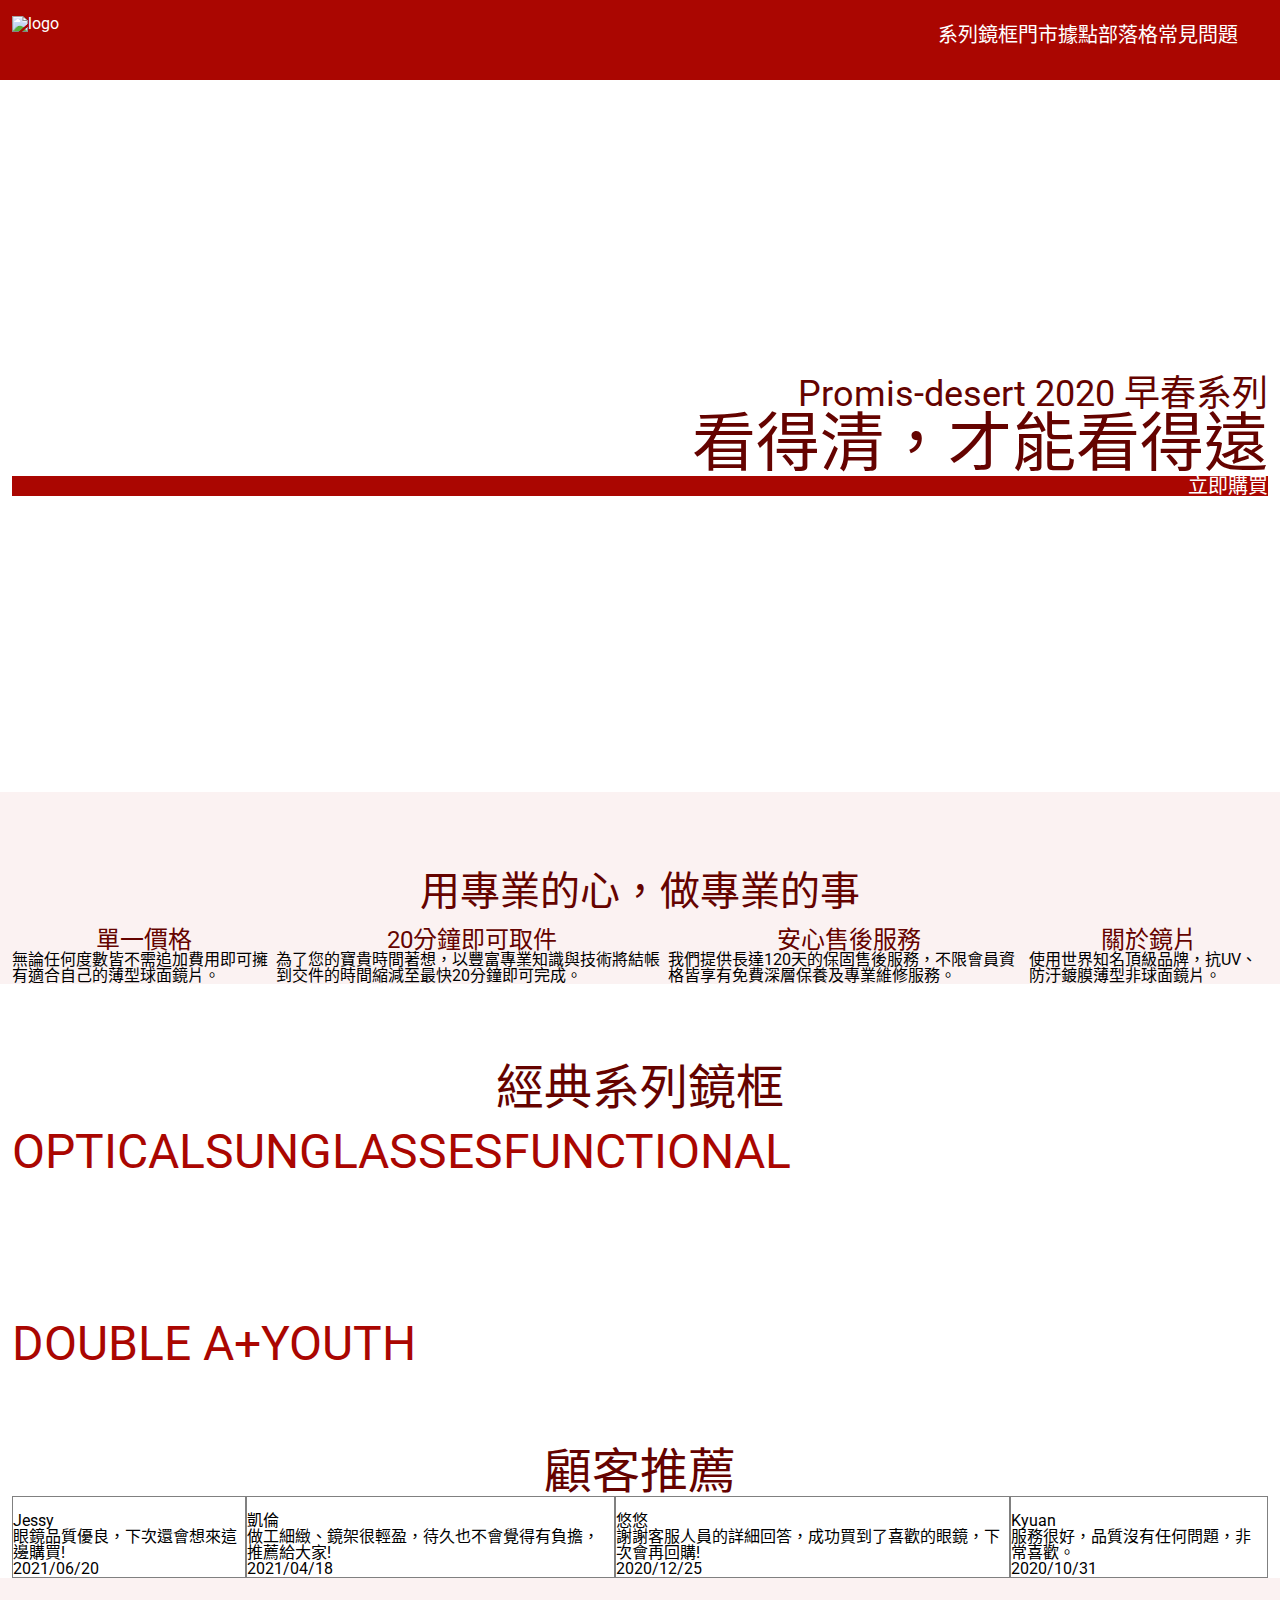
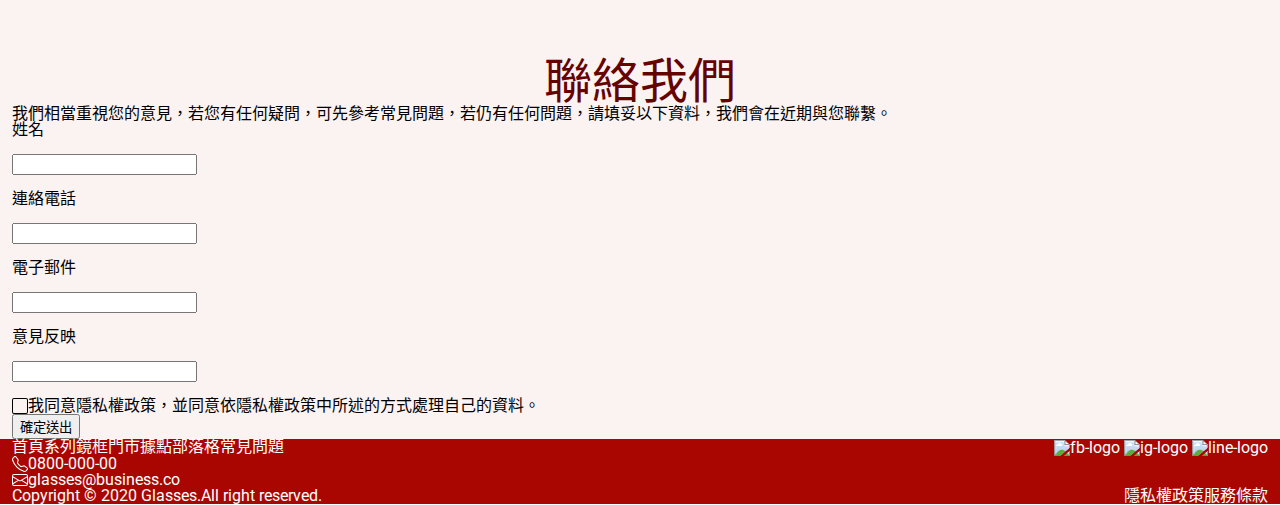
==== index.html @ 592cc326 "新增環境" ====
<!DOCTYPE html>
<html lang="zh-TW">
<head>
    <meta charset="UTF-8">
    <meta name="viewport" content="width=device-width, initial-scale=1.0">
    <meta http-equiv="UA-X-compatible" content="ie=edge">
    <title>Document</title>
    <link rel="stylesheet" href="index.css">
    <link rel="preconnect" href="https://fonts.googleapis.com">
    <link rel="preconnect" href="https://fonts.gstatic.com" crossorigin>
    <link href="https://fonts.googleapis.com/css2?family=Roboto:ital,wght@0,100;0,300;0,400;0,500;0,700;0,900;1,100;1,300;1,400;1,500;1,700;1,900&display=swap" rel="stylesheet">
    <!--Roboto字體下載-->
    <link rel="preconnect" href="https://fonts.googleapis.com">
    <link rel="preconnect" href="https://fonts.gstatic.com" crossorigin>
    <link href="https://fonts.googleapis.com/css2?family=Noto+Sans+TC:wght@100..900&display=swap" rel="stylesheet">
    <!--Noto Sans TC字體下載-->
</head>
<body>
    <header class="header">
        <div class="container">
        <div class="website-bg d-flex">
        <img src="https://github.com/hexschool/2022-web-layout-training/blob/main/week3-4/logo-white.png?raw=true" alt="logo">
        <ul class="big-list d-flex">
            <li>系列鏡框</li>
            <li>門市據點</li>
            <li>部落格</li>
            <li>常見問題</li>
        </ul>
        </div>
        </div>
    </header>
    <div class="offical-image">
        <div class="container">
        <ul>
            <li class="season-title">Promis-desert 2020 早春系列</li>
            <li class="look-clear">看得清，才能看得遠</li>
            <li class="purchase-now">立即購買</li>
        </ul>
        </div>
    </div>
    <div class="product-feature">
        <div class="container">
            <h2>用專業的心，做專業的事</h2>
            <ul class="d-flex">
                <li class="feature-card">
                    <img src="https://github.com/hexschool/2022-web-layout-training/blob/main/week3-4/home-section2-1.png?raw=true" alt="">
                    <h3>單一價格</h3>
                    <p>無論任何度數皆不需追加費用即可擁有適合自己的薄型球面鏡片。</p>
                </li>
                <li class="feature-card">
                    <img src="https://github.com/hexschool/2022-web-layout-training/blob/main/week3-4/home-section2-2.png?raw=true" alt="">
                    <h3>20分鐘即可取件</h3>
                    <p>為了您的寶貴時間著想，以豐富專業知識與技術將結帳到交件的時間縮減至最快20分鐘即可完成。</p>
                </li>
                <li class="feature-card">
                    <img src="https://github.com/hexschool/2022-web-layout-training/blob/main/week3-4/home-section2-3.png?raw=true" alt="">
                    <h3>安心售後服務</h3>
                    <p>我們提供長達120天的保固售後服務，不限會員資格皆享有免費深層保養及專業維修服務。</p>
                </li>
                <li class="feature-card">
                    <img src="https://github.com/hexschool/2022-web-layout-training/blob/main/week3-4/home-sectioin2-4.png?raw=true" alt="">
                    <h3>關於鏡片</h3>
                    <p>使用世界知名頂級品牌，抗UV、防汙鍍膜薄型非球面鏡片。</p>
                </li>
            </ul>
        </div>
    </div>
    <div class="classic-glass">
        <div class="container">
            <h2>經典系列鏡框</h2>
            <ul class="d-flex"><!--Row-->
                <li class="functional-card">
                    <img src="https://github.com/hexschool/2022-web-layout-training/blob/main/week3-4/home-section3-1.png?raw=true" alt="">
                    <p>OPTICAL</p>
                </li>
                <li>
                    <img src="https://github.com/hexschool/2022-web-layout-training/blob/main/week3-4/home-section3-2.png?raw=true" alt="">
                    <p>SUNGLASSES</p>
                </li>
                <li>
                    <img src="https://github.com/hexschool/2022-web-layout-training/blob/main/week3-4/home-section3-3.png?raw=true" alt="">
                    <p>FUNCTIONAL</p>
                </li>
            </ul>

        </div>
    </div>
    <div class="design-glass">
        <div class="container">
            <h2>聯名設計鏡框</h2>
            <ul class="d-flex">
                <li>
                    <img src="https://github.com/hexschool/2022-web-layout-training/blob/main/week3-4/home-section4-1.png?raw=true" alt="">
                    <p>DOUBLE A+</p>
                </li>
                <li>
                    <img src="https://github.com/hexschool/2022-web-layout-training/blob/main/week3-4/home-section4-2.png?raw=true" alt="">
                    <p>YOUTH</p>
                </li>
            </ul>
        </div>
    </div>
    <div class="recommendation">
        <div class="container">
            <h2>顧客推薦</h2>
            <ul class="d-flex">
                <li>
                    <img src="https://github.com/hexschool/2022-web-layout-training/blob/main/week3-4/home-section5-1.png?raw=true" alt="">
                    <p>Jessy</p>
                    <p>眼鏡品質優良，下次還會想來這邊購買!</p>
                    <p>2021/06/20</p>
                </li>
                <li>
                    <img src="https://github.com/hexschool/2022-web-layout-training/blob/main/week3-4/home-section5-2.png?raw=true" alt="">
                    <p>凱倫</p>
                    <p>做工細緻、鏡架很輕盈，待久也不會覺得有負擔，推薦給大家!</p>
                    <p>2021/04/18</p>
                </li>
                <li>
                    <img src="https://github.com/hexschool/2022-web-layout-training/blob/main/week3-4/home-section5-3.png?raw=true" alt="">
                    <p>悠悠</p>
                    <p>謝謝客服人員的詳細回答，成功買到了喜歡的眼鏡，下次會再回購!</p>
                    <p>2020/12/25</p>
                </li>
                <li>
                    <img src="https://github.com/hexschool/2022-web-layout-training/blob/main/week3-4/home-section5-4.png?raw=true" alt="">
                    <p>Kyuan</p>
                    <p>服務很好，品質沒有任何問題，非常喜歡。</p>
                    <p>2020/10/31</p>
                </li>
            </ul>
        </div>
    </div>
    <div class="contact-us">
        <div class="container">
            <h2>聯絡我們</h2>
            <p>我們相當重視您的意見，若您有任何疑問，可先參考常見問題，若仍有任何問題，請填妥以下資料，我們會在近期與您聯繫。</p>
            <form action="/action_page.php">
                <label for="fname">姓名</label><br><br>
                <input type="text" id="name" name="name"><br><br>
                <label for="lname">連絡電話</label><br><br>
                <input type="text" id="phone" name="phone"><br><br>
                <label for="lname">電子郵件</label><br><br>
                <input type="text" id="email" name="email"><br><br>
                <label for="lname">意見反映</label><br><br>
                <input type="text" id="comment" name="comment"><br><br>
                <div class="d-flex">
                <svg xmlns="http://www.w3.org/2000/svg" width="16" height="16" fill="currentColor" class="bi bi-square" viewBox="0 0 16 16">
                    <path d="M14 1a1 1 0 0 1 1 1v12a1 1 0 0 1-1 1H2a1 1 0 0 1-1-1V2a1 1 0 0 1 1-1zM2 0a2 2 0 0 0-2 2v12a2 2 0 0 0 2 2h12a2 2 0 0 0 2-2V2a2 2 0 0 0-2-2z"/>
                  </svg>
                <p>我同意隱私權政策，並同意依隱私權政策中所述的方式處理自己的資料。</p>
                </div>
                <input type="submit" value="確定送出">
              </form>
        </div>
    </div>
    <footer class="footer">
        <div class="container">
            <div class="service-list d-flex">
                <ul class="d-flex">
                    <li>首頁</li>
                    <li>系列鏡框</li>
                    <li>門市據點</li>
                    <li>部落格</li>
                    <li>常見問題</li>
                </ul>
            <div class="socal-icon">
                <img src="https://github.com/hexschool/2022-web-layout-training/blob/main/week3-4/ic-social-fb.png?raw=true" alt="fb-logo">
                <img src="https://github.com/hexschool/2022-web-layout-training/blob/main/week3-4/ic_social_ig.png?raw=true" alt="ig-logo">
                <img src="https://github.com/hexschool/2022-web-layout-training/blob/main/week3-4/ic_social_line.png?raw=true" alt="line-logo">
            </div>
            </div>
            <div class="phone-email">
                <ul>
                    <li class="d-flex">
                        <svg xmlns="http://www.w3.org/2000/svg" width="16" height="16" fill="currentColor" class="bi bi-telephone" viewBox="0 0 16 16">
                            <path d="M3.654 1.328a.678.678 0 0 0-1.015-.063L1.605 2.3c-.483.484-.661 1.169-.45 1.77a17.6 17.6 0 0 0 4.168 6.608 17.6 17.6 0 0 0 6.608 4.168c.601.211 1.286.033 1.77-.45l1.034-1.034a.678.678 0 0 0-.063-1.015l-2.307-1.794a.68.68 0 0 0-.58-.122l-2.19.547a1.75 1.75 0 0 1-1.657-.459L5.482 8.062a1.75 1.75 0 0 1-.46-1.657l.548-2.19a.68.68 0 0 0-.122-.58zM1.884.511a1.745 1.745 0 0 1 2.612.163L6.29 2.98c.329.423.445.974.315 1.494l-.547 2.19a.68.68 0 0 0 .178.643l2.457 2.457a.68.68 0 0 0 .644.178l2.189-.547a1.75 1.75 0 0 1 1.494.315l2.306 1.794c.829.645.905 1.87.163 2.611l-1.034 1.034c-.74.74-1.846 1.065-2.877.702a18.6 18.6 0 0 1-7.01-4.42 18.6 18.6 0 0 1-4.42-7.009c-.362-1.03-.037-2.137.703-2.877z"/>
                          </svg>
                        <p>0800-000-00</p>
                    </li>
                    <li class="d-flex">
                        <svg xmlns="http://www.w3.org/2000/svg" width="16" height="16" fill="currentColor" class="bi bi-envelope" viewBox="0 0 16 16">
                        <path d="M0 4a2 2 0 0 1 2-2h12a2 2 0 0 1 2 2v8a2 2 0 0 1-2 2H2a2 2 0 0 1-2-2zm2-1a1 1 0 0 0-1 1v.217l7 4.2 7-4.2V4a1 1 0 0 0-1-1zm13 2.383-4.708 2.825L15 11.105zm-.034 6.876-5.64-3.471L8 9.583l-1.326-.795-5.64 3.47A1 1 0 0 0 2 13h12a1 1 0 0 0 .966-.741M1 11.105l4.708-2.897L1 5.383z"/>
                        </svg>
                        <p>glasses@business.co</p>
                    </li>
                </ul>
            </div>
            
            <div class="alert-list d-flex">
                <div class="copyright">
                    <p>Copyright © 2020 Glasses.All right reserved.</p>
                </div>
                <div class="policy">
                    <ul class="d-flex">
                        <li>隱私權政策</li>
                        <li>服務條款</li>
                    </ul>
                </div>
                </div>
        </div>
    </footer>
</body>
</html>
---- index.css ----
/* http://meyerweb.com/eric/tools/css/reset/ 
   v2.0 | 20110126
   License: none (public domain)
*/

html, body, div, span, applet, object, iframe,
h1, h2, h3, h4, h5, h6, p, blockquote, pre,
a, abbr, acronym, address, big, cite, code,
del, dfn, em, img, ins, kbd, q, s, samp,
small, strike, strong, sub, sup, tt, var,
b, u, i, center,
dl, dt, dd, ol, ul, li,
fieldset, form, label, legend,
table, caption, tbody, tfoot, thead, tr, th, td,
article, aside, canvas, details, embed, 
figure, figcaption, footer, header, hgroup, 
menu, nav, output, ruby, section, summary,
time, mark, audio, video {
	margin: 0;
	padding: 0;
	border: 0;
	font-size: 100%;
	font: inherit;
	vertical-align: baseline;
}
/* HTML5 display-role reset for older browsers */
article, aside, details, figcaption, figure, 
footer, header, hgroup, menu, nav, section {
	display: block;
}
body {
	line-height: 1;
}
ol, ul {
	list-style: none;
}
blockquote, q {
	quotes: none;
}
blockquote:before, blockquote:after,
q:before, q:after {
	content: '';
	content: none;
}
table {
	border-collapse: collapse;
	border-spacing: 0;
}

@import url('https://fonts.googleapis.com/css2?family=Roboto:ital,wght@0,100;0,300;0,400;0,500;0,700;0,900;1,100;1,300;1,400;1,500;1,700;1,900&display=swap');

.roboto-thin {
    font-family: "Roboto", sans-serif;
    font-weight: 100;
    font-style: normal;
}  
.roboto-light {
    font-family: "Roboto", sans-serif;
    font-weight: 300;
    font-style: normal;
}  
.roboto-regular {
    font-family: "Roboto", sans-serif;
    font-weight: 400;
    font-style: normal;
}  
.roboto-medium {
    font-family: "Roboto", sans-serif;
    font-weight: 500;
    font-style: normal;
}  
.roboto-bold {
    font-family: "Roboto", sans-serif;
    font-weight: 700;
    font-style: normal;
}  
.roboto-black {
    font-family: "Roboto", sans-serif;
    font-weight: 900;
    font-style: normal;
}  
.roboto-thin-italic {
    font-family: "Roboto", sans-serif;
    font-weight: 100;
    font-style: italic;
}  
.roboto-light-italic {
    font-family: "Roboto", sans-serif;
    font-weight: 300;
    font-style: italic;
}  
.roboto-regular-italic {
    font-family: "Roboto", sans-serif;
    font-weight: 400;
    font-style: italic;
}  
.roboto-medium-italic {
    font-family: "Roboto", sans-serif;
    font-weight: 500;
    font-style: italic;
}  
.roboto-bold-italic {
    font-family: "Roboto", sans-serif;
    font-weight: 700;
    font-style: italic;
}  
.roboto-black-italic {
    font-family: "Roboto", sans-serif;
    font-weight: 900;
    font-style: italic;
}

@import url('https://fonts.googleapis.com/css2?family=Noto+Sans+TC:wght@100..900&display=swap');
/*
// <uniquifier>: Use a unique and descriptive class name
// <weight>: Use a value from 100 to 900
*/
.noto-sans-tc {
  font-family: "Noto Sans TC", sans-serif;
  font-optical-sizing: auto;
  font-weight: weight;
  font-style: normal;
}
*,*::before,*::after{
    box-sizing: border-box;
}
Body{
    font-family: "Roboto", sans-serif;
}
img{
    max-width: 100%;
    height: auto;
    vertical-align: middle;
}
a{
    text-decoration: none;
    display: inline-block;
    color: inherit;
}
.d-flex{
    display: flex;
}
body{
    font-family: "Roboto", sans-serif;
}
.header{
    background-color: #aa0601;
    color: #ffffff;
}
.container{
    max-width: 1320px;
    margin: 0 auto;
    padding-right: 12px;
    padding-left: 12px;
}
.header img{
    width: 80px; 
    height: 48.57px;
    margin-top: 16px;
    margin-bottom: 15.43px;
}
.website-bg{
    justify-content: space-between;
}
.big-list{
    padding: 25px 30px;
    font-size: 20px;
}
.offical-image{
    background-image: url("https://github.com/hexschool/2022-web-layout-training/blob/main/week3-4/home-header.png?raw=true");
    text-align: right;
}
.offical-image ul{
    padding: 296px 0;
}
.season-title{
    color: #650300;
    font-size: 36px;
}
.look-clear{
    color: #650300;
    font-size: 64px;
}
.purchase-now{
    background-color: #aa0601;
    color: #ffffff;
    font-size: 20px;
}
.product-feature{
    background-color: #fbf2f2;
}
.product-feature h2{
    font-size: 40px;
    color: #650300;
    text-align: center;
    padding-top: 80px;
}
.feature-card{
    text-align: center;
}
.feature-card ul{
    width: calc(25% - 18px);
    display: flex;
    flex-wrap: wrap;
    justify-content: space-between;
}
.feature-card h3{
    color: #650300;
    font-size: 24px;
}
.feature-card p{
    font-size: 16px;
    text-align: left;
    text-decoration: uppercase;
}
.classic-glass h2{
    font-size: 48px;
    text-align: center;
    color: #650300;
    padding-top: 80px;
}
.classic-glass p{
    color: #aa0601;
    font-size: 48px;
    text-align: center;
}
.design-glass{
    background-image: url("https://github.com/hexschool/2022-web-layout-training/blob/main/week3-4/index-bg-md.png?raw=true");
    text-align: center;
}
.design-glass h2{
    color: #ffffff;
    font-size: 48px;
    padding-top: 80px;
}
.design-glass ul{
    background-color: #ffffff;
}
.design-glass p{
    color: #aa0601;
    font-size: 48px;
}
.recommendation h2{
    color: #650300;
    font-size: 48px;
    text-align: center;
    padding-top: 80px;
}
.recommendation li{
    border: 1px solid grey; 
}
.contact-us{
    background-color: #fbf2f2;
}
.contact-us h2{
    color: #650300;
    font-size: 48px;
    padding-top: 80px;
    text-align: center;
}

.footer{
    background-color: #aa0601;
    color: #ffffff;
}
.service-list{
    justify-content: space-between;
}
.alert-list{
    justify-content: space-between;
}
@media (max-width: 992px){
    .feature-card ul{
        width: calc(50% - 12px);
    }
}
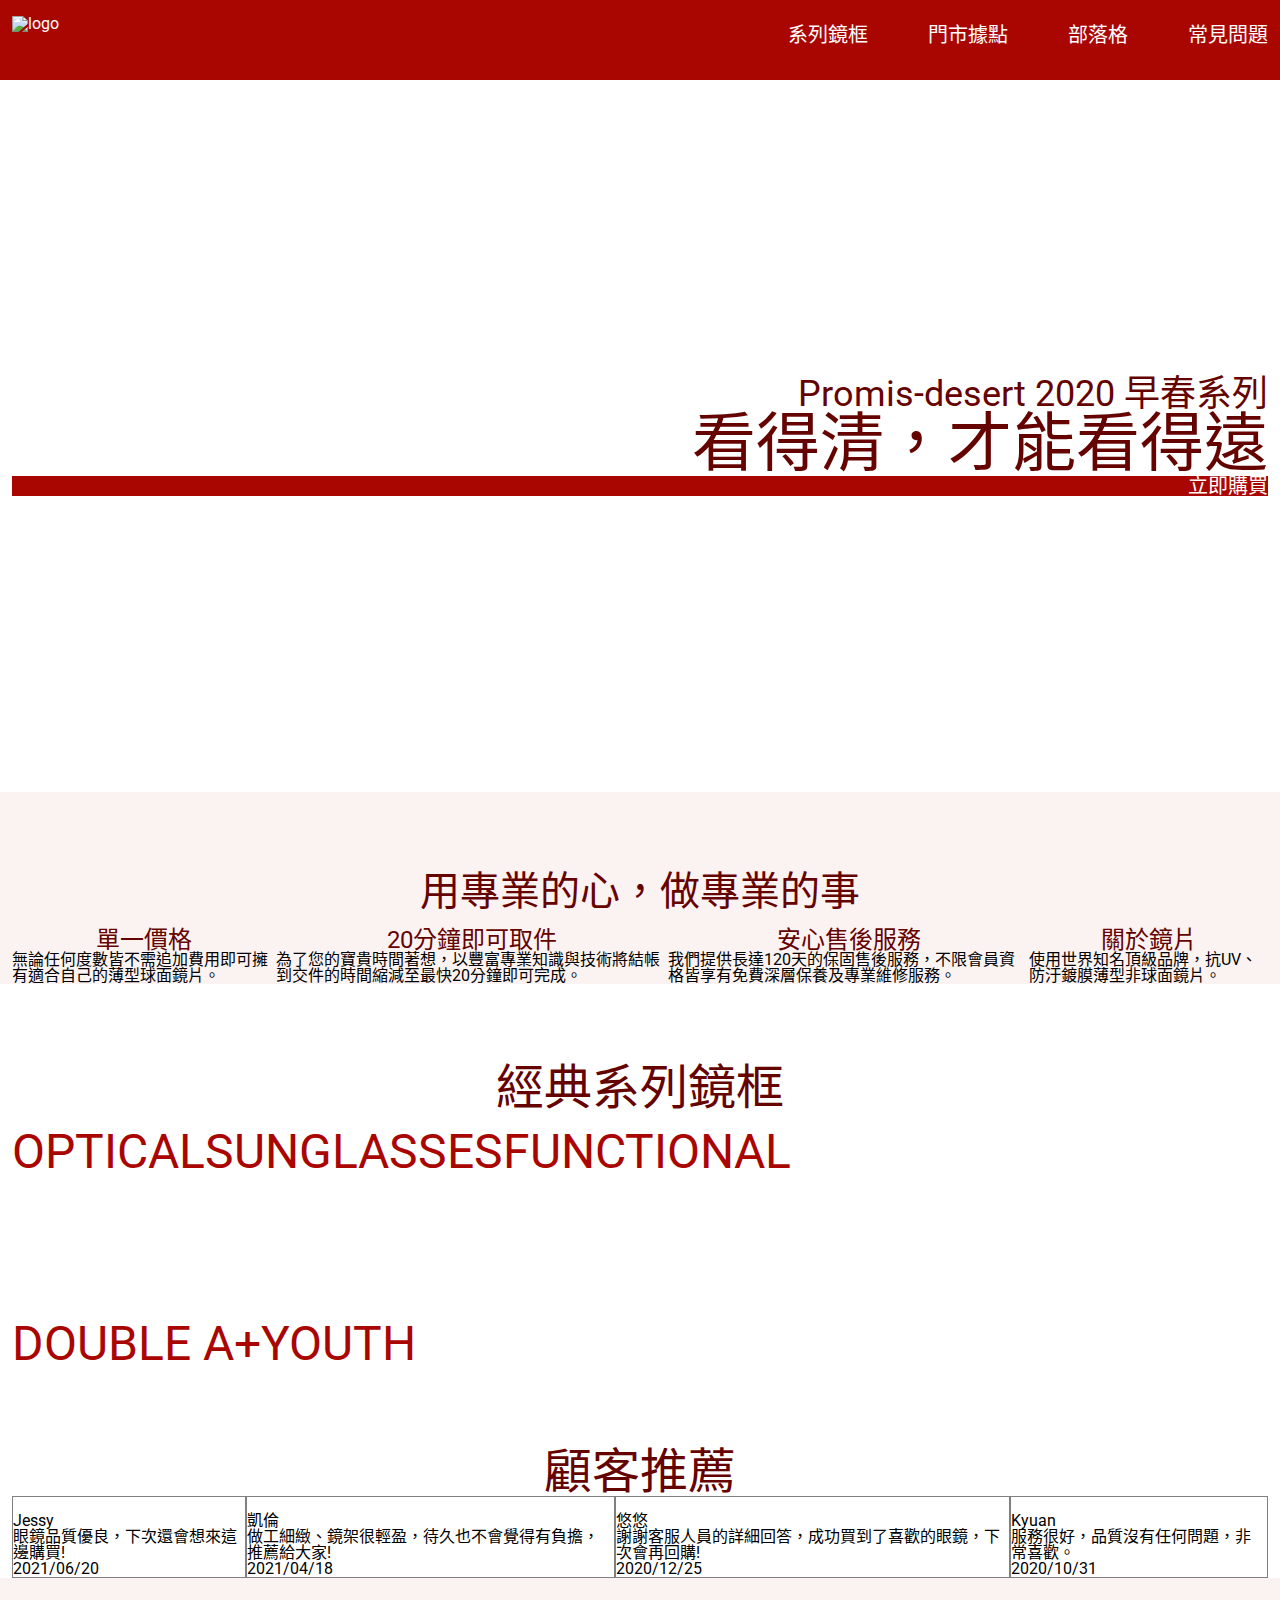
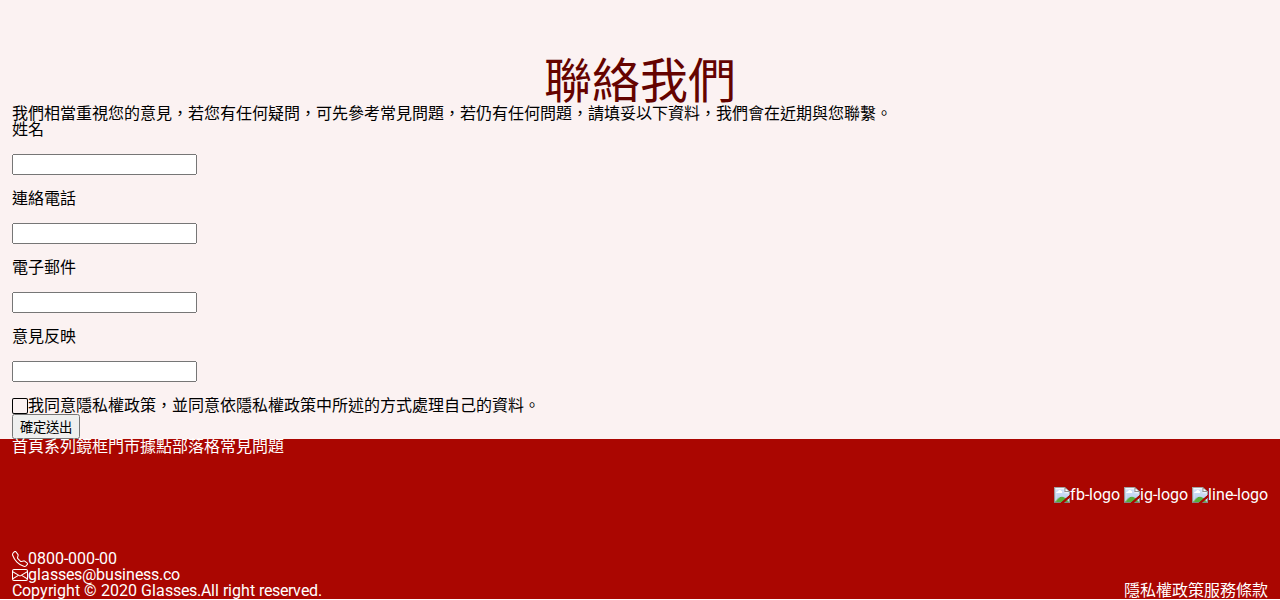
==== commit 7758ba7d: "新增環境" ====
--- a/index.html
+++ b/index.html
@@ -22,7 +22,7 @@
         <img src="https://github.com/hexschool/2022-web-layout-training/blob/main/week3-4/logo-white.png?raw=true" alt="logo">
         <ul class="big-list d-flex">
             <li>系列鏡框</li>
-            <li>門市據點</li>
+            <li >門市據點</li>
             <li>部落格</li>
             <li>常見問題</li>
         </ul>
@@ -41,8 +41,8 @@
     <div class="product-feature">
         <div class="container">
             <h2>用專業的心，做專業的事</h2>
-            <ul class="d-flex">
-                <li class="feature-card">
+            <ul class="d-flex"><!--Row-->
+                <li class="feature-card"><!--column-->
                     <img src="https://github.com/hexschool/2022-web-layout-training/blob/main/week3-4/home-section2-1.png?raw=true" alt="">
                     <h3>單一價格</h3>
                     <p>無論任何度數皆不需追加費用即可擁有適合自己的薄型球面鏡片。</p>
@@ -69,7 +69,7 @@
         <div class="container">
             <h2>經典系列鏡框</h2>
             <ul class="d-flex"><!--Row-->
-                <li class="functional-card">
+                <li class="functional-card"><!--column-->
                     <img src="https://github.com/hexschool/2022-web-layout-training/blob/main/week3-4/home-section3-1.png?raw=true" alt="">
                     <p>OPTICAL</p>
                 </li>
@@ -88,8 +88,8 @@
     <div class="design-glass">
         <div class="container">
             <h2>聯名設計鏡框</h2>
-            <ul class="d-flex">
-                <li>
+            <ul class="d-flex"><!--Row-->
+                <li><!--column-->
                     <img src="https://github.com/hexschool/2022-web-layout-training/blob/main/week3-4/home-section4-1.png?raw=true" alt="">
                     <p>DOUBLE A+</p>
                 </li>
@@ -103,8 +103,8 @@
     <div class="recommendation">
         <div class="container">
             <h2>顧客推薦</h2>
-            <ul class="d-flex">
-                <li>
+            <ul class="d-flex"><!--Row-->
+                <li><!--column-->
                     <img src="https://github.com/hexschool/2022-web-layout-training/blob/main/week3-4/home-section5-1.png?raw=true" alt="">
                     <p>Jessy</p>
                     <p>眼鏡品質優良，下次還會想來這邊購買!</p>
--- a/index.css
+++ b/index.css
@@ -163,11 +163,20 @@
     justify-content: space-between;
 }
 .big-list{
-    padding: 25px 30px;
+    padding: 25px 0px;
     font-size: 20px;
+    margin-right: -30px;
+    margin-left: -30px;
+}
+.big-list li{
+    padding-right: 30px;
+    padding-left: 30px;
 }
 .offical-image{
     background-image: url("https://github.com/hexschool/2022-web-layout-training/blob/main/week3-4/home-header.png?raw=true");
+    background-size: cover;
+    background-position: center center;
+    background-repeat: no-repeat;
     text-align: right;
 }
 .offical-image ul{
@@ -226,6 +235,9 @@
 }
 .design-glass{
     background-image: url("https://github.com/hexschool/2022-web-layout-training/blob/main/week3-4/index-bg-md.png?raw=true");
+    background-size: cover;
+    background-position: center center;
+    background-repeat: no-repeat;
     text-align: center;
 }
 .design-glass h2{
@@ -265,6 +277,12 @@
 }
 .service-list{
     justify-content: space-between;
+}
+.socal-icon img{
+    width: 48px;
+    height: 48px;
+    margin-top: 48px;
+    margin-bottom: 48px;
 }
 .alert-list{
     justify-content: space-between;
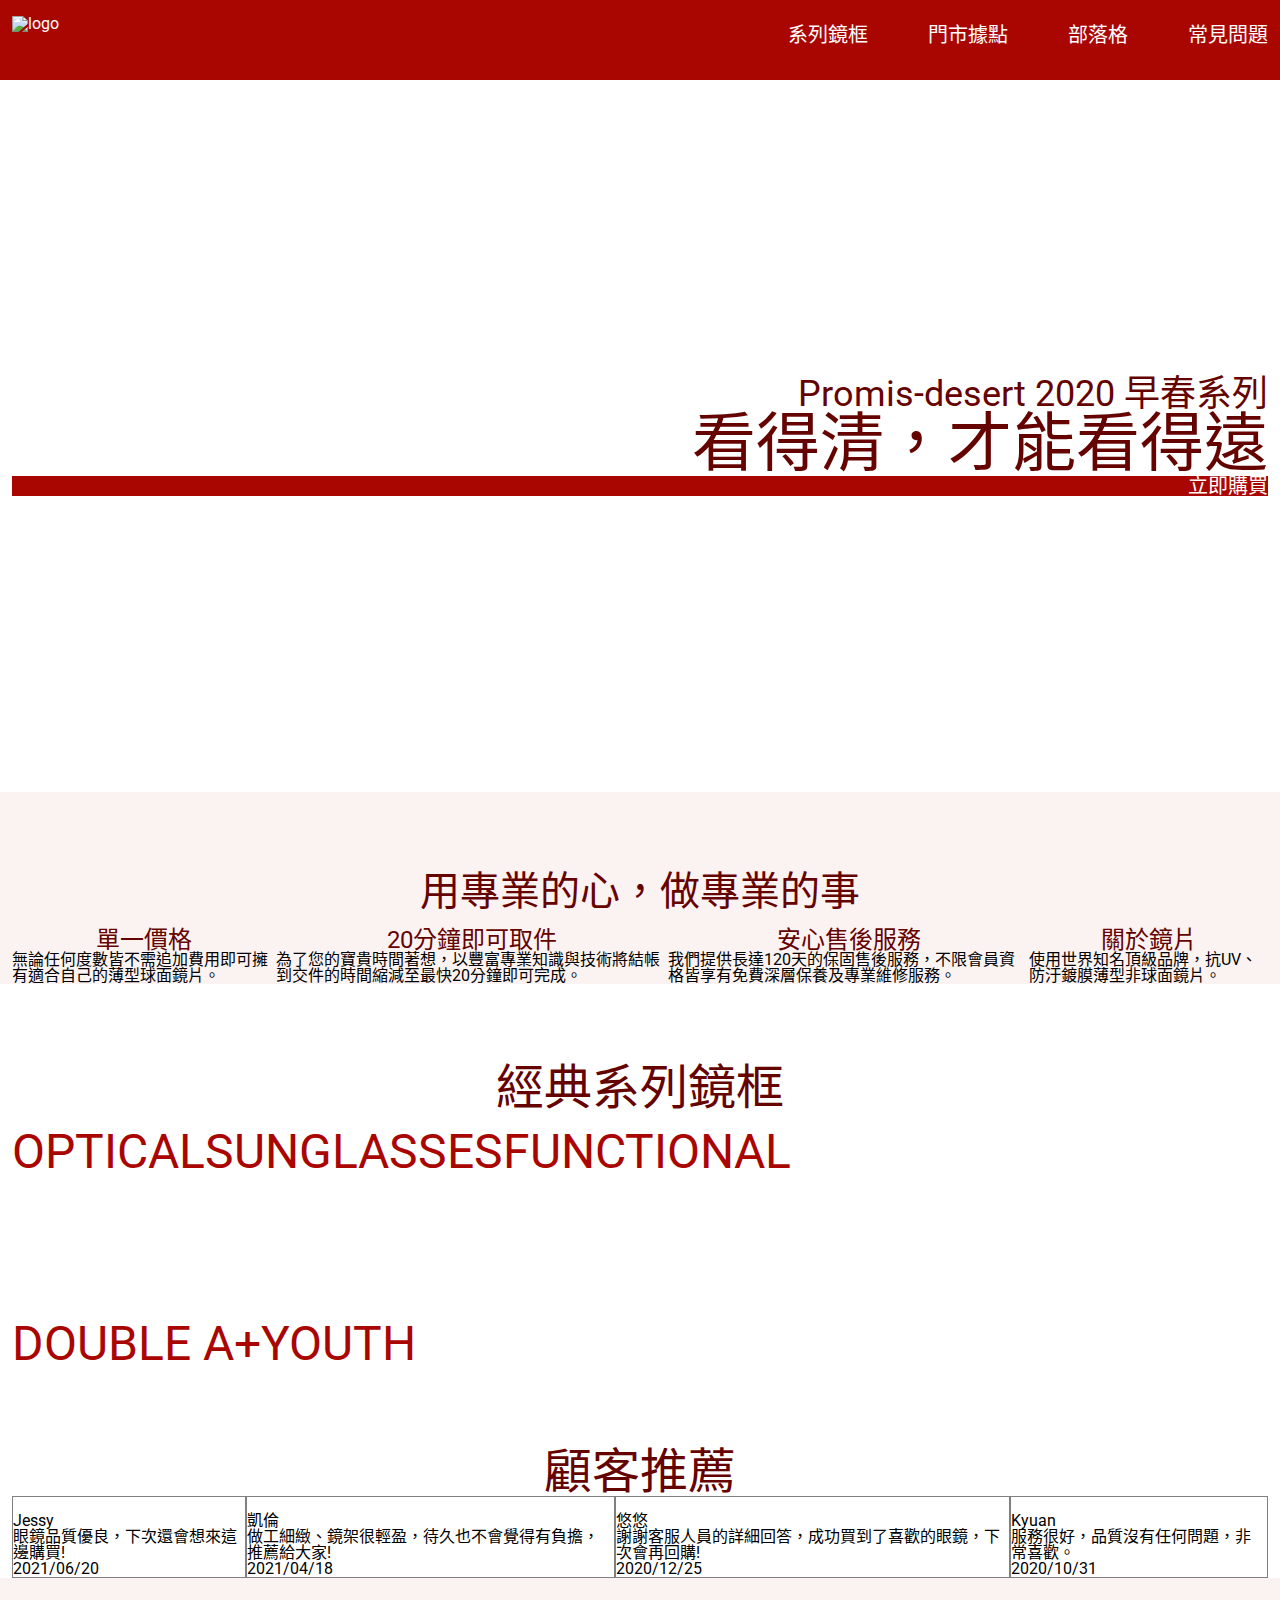
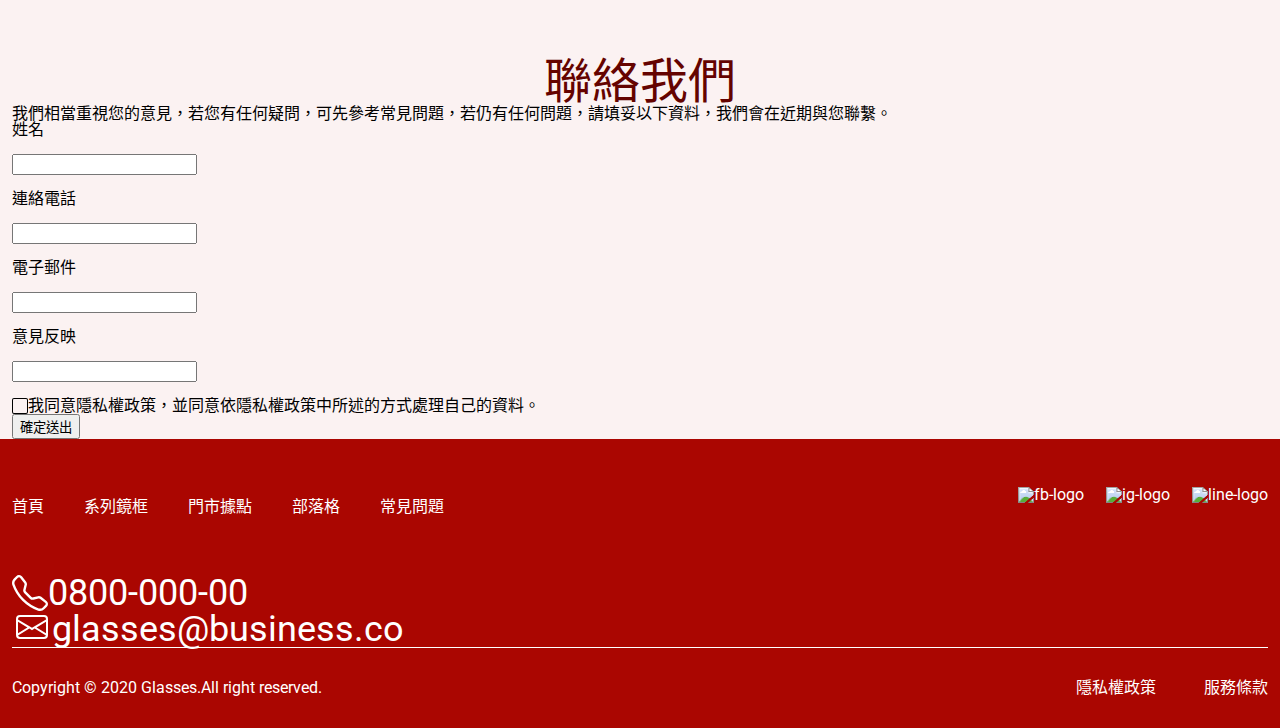
==== commit 508be172: "新增環境" ====
--- a/index.html
+++ b/index.html
@@ -157,7 +157,7 @@
     <footer class="footer">
         <div class="container">
             <div class="service-list d-flex">
-                <ul class="d-flex">
+                <ul class="list-frame d-flex">
                     <li>首頁</li>
                     <li>系列鏡框</li>
                     <li>門市據點</li>
@@ -166,27 +166,26 @@
                 </ul>
             <div class="socal-icon">
                 <img src="https://github.com/hexschool/2022-web-layout-training/blob/main/week3-4/ic-social-fb.png?raw=true" alt="fb-logo">
-                <img src="https://github.com/hexschool/2022-web-layout-training/blob/main/week3-4/ic_social_ig.png?raw=true" alt="ig-logo">
+                <img class="icon2" src="https://github.com/hexschool/2022-web-layout-training/blob/main/week3-4/ic_social_ig.png?raw=true" alt="ig-logo">
                 <img src="https://github.com/hexschool/2022-web-layout-training/blob/main/week3-4/ic_social_line.png?raw=true" alt="line-logo">
             </div>
             </div>
             <div class="phone-email">
                 <ul>
                     <li class="d-flex">
-                        <svg xmlns="http://www.w3.org/2000/svg" width="16" height="16" fill="currentColor" class="bi bi-telephone" viewBox="0 0 16 16">
+                        <svg xmlns="http://www.w3.org/2000/svg" width="36" height="36" fill="currentColor" class="bi bi-telephone" viewBox="0 0 16 16">
                             <path d="M3.654 1.328a.678.678 0 0 0-1.015-.063L1.605 2.3c-.483.484-.661 1.169-.45 1.77a17.6 17.6 0 0 0 4.168 6.608 17.6 17.6 0 0 0 6.608 4.168c.601.211 1.286.033 1.77-.45l1.034-1.034a.678.678 0 0 0-.063-1.015l-2.307-1.794a.68.68 0 0 0-.58-.122l-2.19.547a1.75 1.75 0 0 1-1.657-.459L5.482 8.062a1.75 1.75 0 0 1-.46-1.657l.548-2.19a.68.68 0 0 0-.122-.58zM1.884.511a1.745 1.745 0 0 1 2.612.163L6.29 2.98c.329.423.445.974.315 1.494l-.547 2.19a.68.68 0 0 0 .178.643l2.457 2.457a.68.68 0 0 0 .644.178l2.189-.547a1.75 1.75 0 0 1 1.494.315l2.306 1.794c.829.645.905 1.87.163 2.611l-1.034 1.034c-.74.74-1.846 1.065-2.877.702a18.6 18.6 0 0 1-7.01-4.42 18.6 18.6 0 0 1-4.42-7.009c-.362-1.03-.037-2.137.703-2.877z"/>
                           </svg>
                         <p>0800-000-00</p>
                     </li>
                     <li class="d-flex">
-                        <svg xmlns="http://www.w3.org/2000/svg" width="16" height="16" fill="currentColor" class="bi bi-envelope" viewBox="0 0 16 16">
+                        <svg xmlns="http://www.w3.org/2000/svg" width="40" height="32" fill="currentColor" class="bi bi-envelope" viewBox="0 0 16 16">
                         <path d="M0 4a2 2 0 0 1 2-2h12a2 2 0 0 1 2 2v8a2 2 0 0 1-2 2H2a2 2 0 0 1-2-2zm2-1a1 1 0 0 0-1 1v.217l7 4.2 7-4.2V4a1 1 0 0 0-1-1zm13 2.383-4.708 2.825L15 11.105zm-.034 6.876-5.64-3.471L8 9.583l-1.326-.795-5.64 3.47A1 1 0 0 0 2 13h12a1 1 0 0 0 .966-.741M1 11.105l4.708-2.897L1 5.383z"/>
                         </svg>
                         <p>glasses@business.co</p>
                     </li>
                 </ul>
             </div>
-            
             <div class="alert-list d-flex">
                 <div class="copyright">
                     <p>Copyright © 2020 Glasses.All right reserved.</p>
--- a/index.css
+++ b/index.css
@@ -278,14 +278,41 @@
 .service-list{
     justify-content: space-between;
 }
+.list-frame{
+    margin-right: -20px;
+    margin-left: -20px;
+}
+.list-frame li{
+    padding: 60px 0;
+    padding-right: 20px;
+    padding-left: 20px;
+}
+.icon2 {
+    margin-right: 18px;
+    margin-left: 18px;
+}
 .socal-icon img{
     width: 48px;
     height: 48px;
     margin-top: 48px;
     margin-bottom: 48px;
 }
+.phone-email{
+    font-size: 36px;
+    border-bottom: 1px solid white;
+}
 .alert-list{
     justify-content: space-between;
+}
+.copyright p{
+    padding: 32px 0;
+}
+.policy ul{
+    margin-right: -48px;
+    padding: 32px 0;
+}
+.policy li{
+    padding-right: 48px;
 }
 @media (max-width: 992px){
     .feature-card ul{
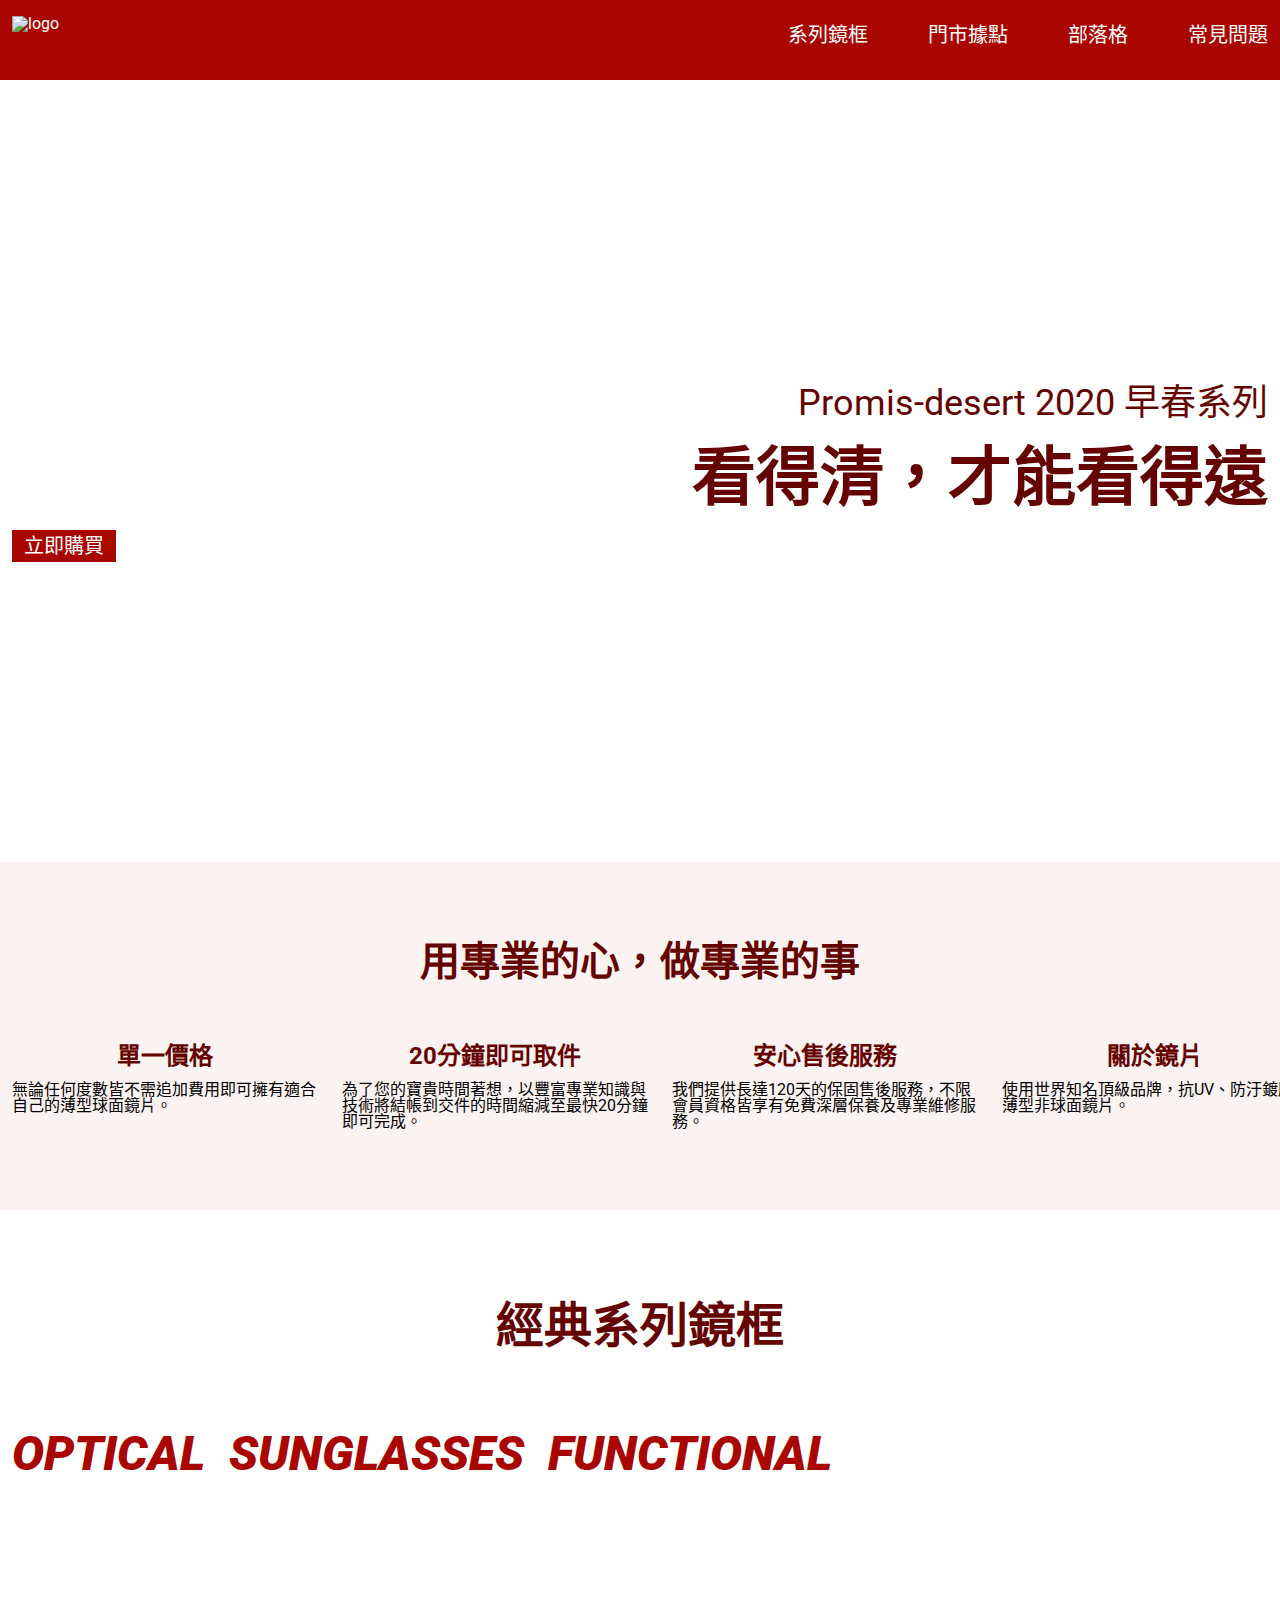
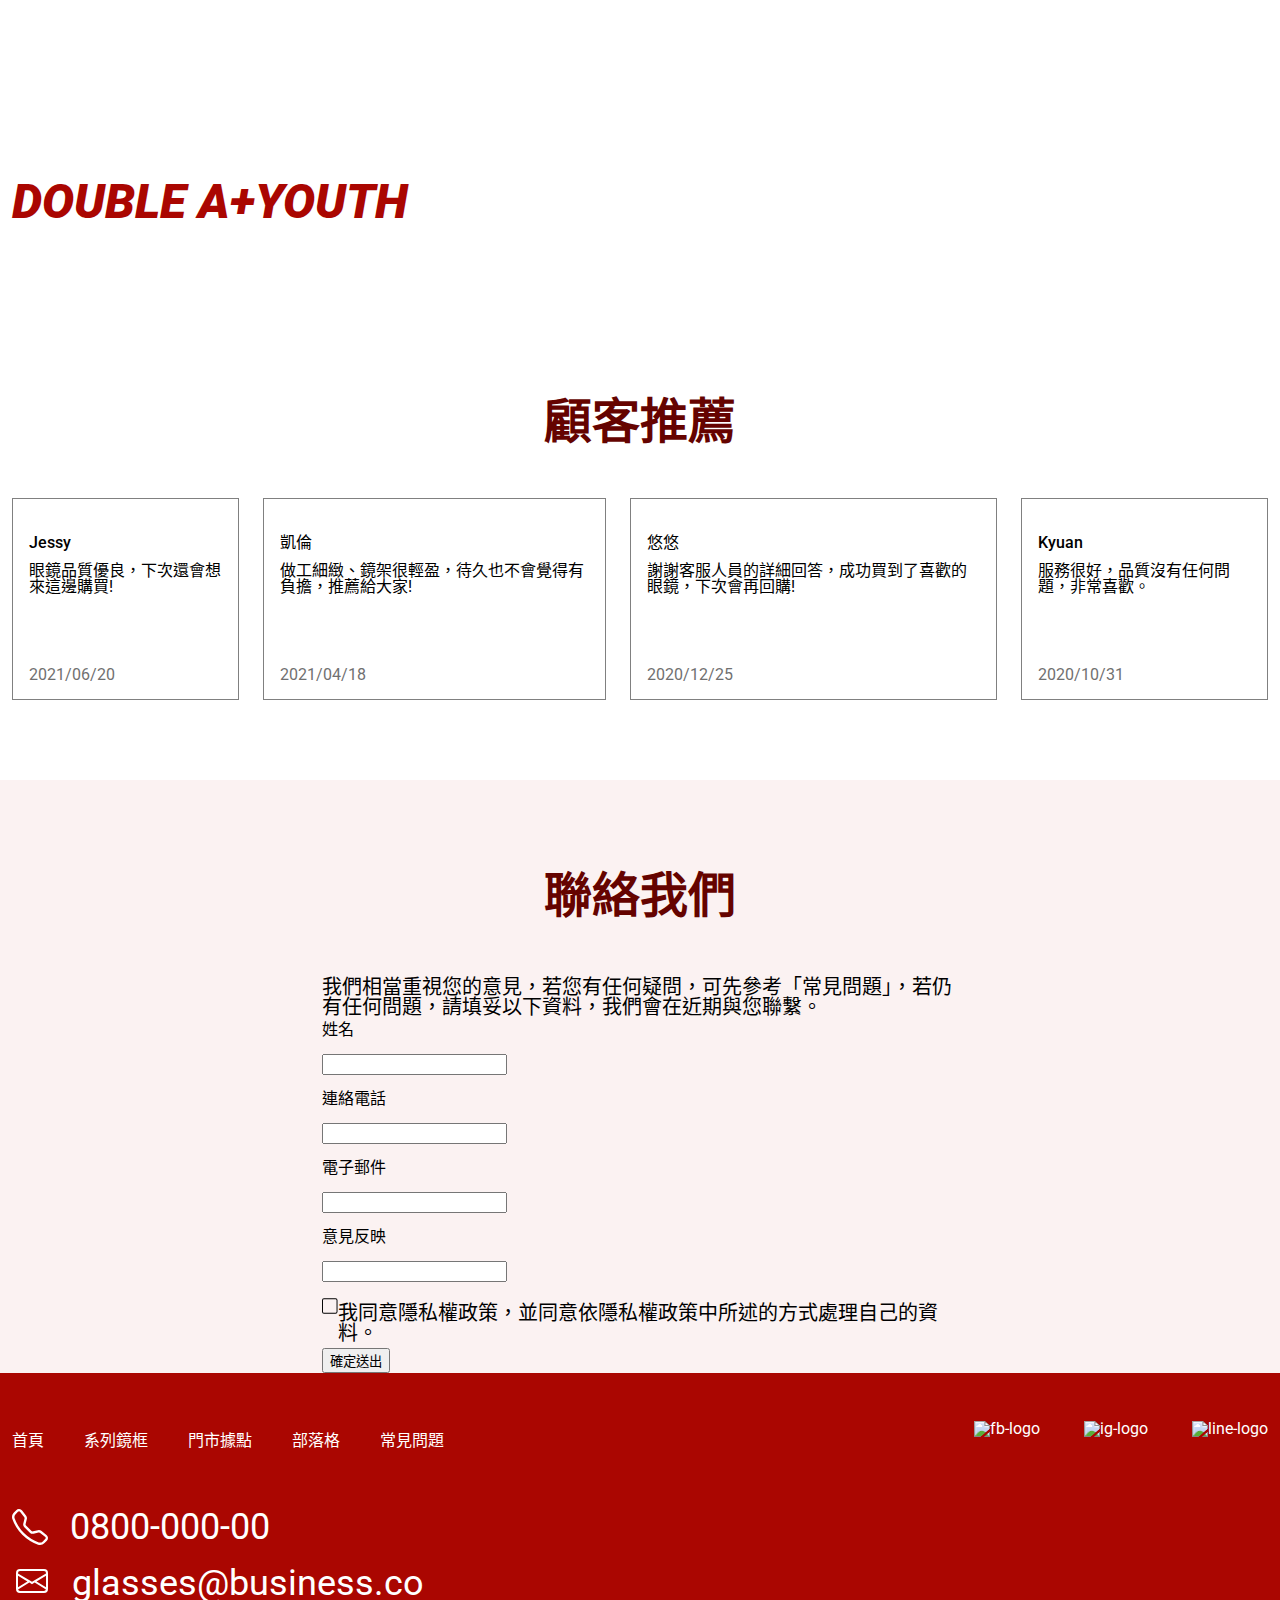
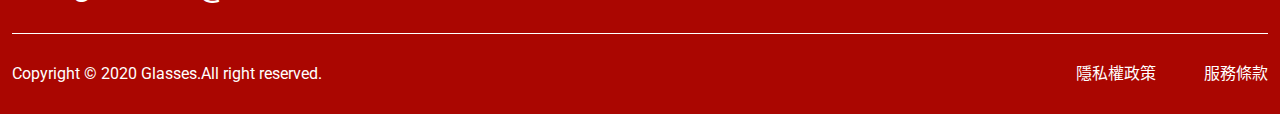
==== commit 89ea084b: "新增環境" ====
--- a/index.html
+++ b/index.html
@@ -4,7 +4,7 @@
     <meta charset="UTF-8">
     <meta name="viewport" content="width=device-width, initial-scale=1.0">
     <meta http-equiv="UA-X-compatible" content="ie=edge">
-    <title>Document</title>
+    <title>Eyeglass-Webiste</title>
     <link rel="stylesheet" href="index.css">
     <link rel="preconnect" href="https://fonts.googleapis.com">
     <link rel="preconnect" href="https://fonts.gstatic.com" crossorigin>
@@ -20,11 +20,11 @@
         <div class="container">
         <div class="website-bg d-flex">
         <img src="https://github.com/hexschool/2022-web-layout-training/blob/main/week3-4/logo-white.png?raw=true" alt="logo">
-        <ul class="big-list d-flex">
-            <li>系列鏡框</li>
-            <li >門市據點</li>
-            <li>部落格</li>
-            <li>常見問題</li>
+        <ul class="big-list d-flex roboto-regular">
+            <li><a href="#">系列鏡框</a></li>
+            <li><a href="#">門市據點</a></li>
+            <li><a href="#">部落格</a></li>
+            <li><a href="#">常見問題</a></li>
         </ul>
         </div>
         </div>
@@ -32,34 +32,34 @@
     <div class="offical-image">
         <div class="container">
         <ul>
-            <li class="season-title">Promis-desert 2020 早春系列</li>
-            <li class="look-clear">看得清，才能看得遠</li>
-            <li class="purchase-now">立即購買</li>
+            <li class="season-title roboto-regular">Promis-desert 2020 早春系列</li>
+            <li class="look-clear roboto-bold">看得清，才能看得遠</li>
+            <li class="purchase-now roboto-medium"><a href="">立即購買</a></li>
         </ul>
         </div>
     </div>
     <div class="product-feature">
         <div class="container">
-            <h2>用專業的心，做專業的事</h2>
+            <h2 class="roboto-bold">用專業的心，做專業的事</h2>
             <ul class="d-flex"><!--Row-->
                 <li class="feature-card"><!--column-->
                     <img src="https://github.com/hexschool/2022-web-layout-training/blob/main/week3-4/home-section2-1.png?raw=true" alt="">
-                    <h3>單一價格</h3>
+                    <h3 class="roboto-bold">單一價格</h3>
                     <p>無論任何度數皆不需追加費用即可擁有適合自己的薄型球面鏡片。</p>
                 </li>
                 <li class="feature-card">
                     <img src="https://github.com/hexschool/2022-web-layout-training/blob/main/week3-4/home-section2-2.png?raw=true" alt="">
-                    <h3>20分鐘即可取件</h3>
+                    <h3 class="roboto-bold">20分鐘即可取件</h3>
                     <p>為了您的寶貴時間著想，以豐富專業知識與技術將結帳到交件的時間縮減至最快20分鐘即可完成。</p>
                 </li>
                 <li class="feature-card">
                     <img src="https://github.com/hexschool/2022-web-layout-training/blob/main/week3-4/home-section2-3.png?raw=true" alt="">
-                    <h3>安心售後服務</h3>
-                    <p>我們提供長達120天的保固售後服務，不限會員資格皆享有免費深層保養及專業維修服務。</p>
+                    <h3 class="roboto-bold">安心售後服務</h3>
+                    <p >我們提供長達120天的保固售後服務，不限會員資格皆享有免費深層保養及專業維修服務。</p>
                 </li>
                 <li class="feature-card">
                     <img src="https://github.com/hexschool/2022-web-layout-training/blob/main/week3-4/home-sectioin2-4.png?raw=true" alt="">
-                    <h3>關於鏡片</h3>
+                    <h3 class="roboto-bold">關於鏡片</h3>
                     <p>使用世界知名頂級品牌，抗UV、防汙鍍膜薄型非球面鏡片。</p>
                 </li>
             </ul>
@@ -67,19 +67,19 @@
     </div>
     <div class="classic-glass">
         <div class="container">
-            <h2>經典系列鏡框</h2>
+            <h2 class="roboto-bold">經典系列鏡框</h2>
             <ul class="d-flex"><!--Row-->
                 <li class="functional-card"><!--column-->
                     <img src="https://github.com/hexschool/2022-web-layout-training/blob/main/week3-4/home-section3-1.png?raw=true" alt="">
-                    <p>OPTICAL</p>
+                    <p class="roboto-black-italic">OPTICAL</p>
                 </li>
                 <li>
                     <img src="https://github.com/hexschool/2022-web-layout-training/blob/main/week3-4/home-section3-2.png?raw=true" alt="">
-                    <p>SUNGLASSES</p>
+                    <p class="roboto-black-italic">SUNGLASSES</p>
                 </li>
                 <li>
                     <img src="https://github.com/hexschool/2022-web-layout-training/blob/main/week3-4/home-section3-3.png?raw=true" alt="">
-                    <p>FUNCTIONAL</p>
+                    <p class="roboto-black-italic">FUNCTIONAL</p>
                 </li>
             </ul>
 
@@ -87,55 +87,64 @@
     </div>
     <div class="design-glass">
         <div class="container">
-            <h2>聯名設計鏡框</h2>
+            <h2 class="roboto-bold">聯名設計鏡框</h2>
             <ul class="d-flex"><!--Row-->
                 <li><!--column-->
                     <img src="https://github.com/hexschool/2022-web-layout-training/blob/main/week3-4/home-section4-1.png?raw=true" alt="">
-                    <p>DOUBLE A+</p>
+                    <p class="roboto-black-italic">DOUBLE A+</p>
                 </li>
                 <li>
                     <img src="https://github.com/hexschool/2022-web-layout-training/blob/main/week3-4/home-section4-2.png?raw=true" alt="">
-                    <p>YOUTH</p>
+                    <p class="roboto-black-italic">YOUTH</p>
                 </li>
             </ul>
         </div>
     </div>
     <div class="recommendation">
         <div class="container">
-            <h2>顧客推薦</h2>
+            <h2 class="roboto-bold">顧客推薦</h2>
             <ul class="d-flex"><!--Row-->
                 <li><!--column-->
                     <img src="https://github.com/hexschool/2022-web-layout-training/blob/main/week3-4/home-section5-1.png?raw=true" alt="">
-                    <p>Jessy</p>
-                    <p>眼鏡品質優良，下次還會想來這邊購買!</p>
-                    <p>2021/06/20</p>
+                    <div class="try-frame">
+                    <p class="try-man roboto-medium">Jessy</p>
+                    <p class="try-say">眼鏡品質優良，下次還會想來這邊購買!</p>
+                    <p class="try-date">2021/06/20</p>
+                    </div>
                 </li>
                 <li>
                     <img src="https://github.com/hexschool/2022-web-layout-training/blob/main/week3-4/home-section5-2.png?raw=true" alt="">
-                    <p>凱倫</p>
-                    <p>做工細緻、鏡架很輕盈，待久也不會覺得有負擔，推薦給大家!</p>
-                    <p>2021/04/18</p>
+                    <div class="try-frame">
+                    <p class="try-man roboto-medium">凱倫</p>
+                    <p class="try-say">做工細緻、鏡架很輕盈，待久也不會覺得有負擔，推薦給大家!</p>
+                    <p class="try-date">2021/04/18</p>
+                    </div>
                 </li>
                 <li>
                     <img src="https://github.com/hexschool/2022-web-layout-training/blob/main/week3-4/home-section5-3.png?raw=true" alt="">
-                    <p>悠悠</p>
-                    <p>謝謝客服人員的詳細回答，成功買到了喜歡的眼鏡，下次會再回購!</p>
-                    <p>2020/12/25</p>
+                    <div class="try-frame">
+                    <p class="try-man roboto-medium">悠悠</p>
+                    <p class="try-say">謝謝客服人員的詳細回答，成功買到了喜歡的眼鏡，下次會再回購!</p>
+                    <p class="try-date">2020/12/25</p>
+                    </div>
                 </li>
                 <li>
                     <img src="https://github.com/hexschool/2022-web-layout-training/blob/main/week3-4/home-section5-4.png?raw=true" alt="">
-                    <p>Kyuan</p>
+                    <div class="try-frame">
+                    <p class="try-man roboto-medium">Kyuan</p>
                     <p>服務很好，品質沒有任何問題，非常喜歡。</p>
-                    <p>2020/10/31</p>
+                    <p class="try-date">2020/10/31</p>
+                    </div>
                 </li>
             </ul>
         </div>
     </div>
     <div class="contact-us">
         <div class="container">
-            <h2>聯絡我們</h2>
-            <p>我們相當重視您的意見，若您有任何疑問，可先參考常見問題，若仍有任何問題，請填妥以下資料，我們會在近期與您聯繫。</p>
-            <form action="/action_page.php">
+            <h2 class="roboto-bold">聯絡我們</h2>
+            <div class="contact-frame">
+            <p>我們相當重視您的意見，若您有任何疑問，可先參考「常見問題」，若仍有任何問題，請填妥以下資料，我們會在近期與您聯繫。</p>
+            <form action="#">
                 <label for="fname">姓名</label><br><br>
                 <input type="text" id="name" name="name"><br><br>
                 <label for="lname">連絡電話</label><br><br>
@@ -152,6 +161,7 @@
                 </div>
                 <input type="submit" value="確定送出">
               </form>
+            </div>
         </div>
     </div>
     <footer class="footer">
@@ -171,14 +181,14 @@
             </div>
             </div>
             <div class="phone-email">
-                <ul>
+                <ul class="phone-frame">
                     <li class="d-flex">
                         <svg xmlns="http://www.w3.org/2000/svg" width="36" height="36" fill="currentColor" class="bi bi-telephone" viewBox="0 0 16 16">
                             <path d="M3.654 1.328a.678.678 0 0 0-1.015-.063L1.605 2.3c-.483.484-.661 1.169-.45 1.77a17.6 17.6 0 0 0 4.168 6.608 17.6 17.6 0 0 0 6.608 4.168c.601.211 1.286.033 1.77-.45l1.034-1.034a.678.678 0 0 0-.063-1.015l-2.307-1.794a.68.68 0 0 0-.58-.122l-2.19.547a1.75 1.75 0 0 1-1.657-.459L5.482 8.062a1.75 1.75 0 0 1-.46-1.657l.548-2.19a.68.68 0 0 0-.122-.58zM1.884.511a1.745 1.745 0 0 1 2.612.163L6.29 2.98c.329.423.445.974.315 1.494l-.547 2.19a.68.68 0 0 0 .178.643l2.457 2.457a.68.68 0 0 0 .644.178l2.189-.547a1.75 1.75 0 0 1 1.494.315l2.306 1.794c.829.645.905 1.87.163 2.611l-1.034 1.034c-.74.74-1.846 1.065-2.877.702a18.6 18.6 0 0 1-7.01-4.42 18.6 18.6 0 0 1-4.42-7.009c-.362-1.03-.037-2.137.703-2.877z"/>
                           </svg>
                         <p>0800-000-00</p>
                     </li>
-                    <li class="d-flex">
+                    <li class="email-frame d-flex">
                         <svg xmlns="http://www.w3.org/2000/svg" width="40" height="32" fill="currentColor" class="bi bi-envelope" viewBox="0 0 16 16">
                         <path d="M0 4a2 2 0 0 1 2-2h12a2 2 0 0 1 2 2v8a2 2 0 0 1-2 2H2a2 2 0 0 1-2-2zm2-1a1 1 0 0 0-1 1v.217l7 4.2 7-4.2V4a1 1 0 0 0-1-1zm13 2.383-4.708 2.825L15 11.105zm-.034 6.876-5.64-3.471L8 9.583l-1.326-.795-5.64 3.47A1 1 0 0 0 2 13h12a1 1 0 0 0 .966-.741M1 11.105l4.708-2.897L1 5.383z"/>
                         </svg>
--- a/index.css
+++ b/index.css
@@ -124,13 +124,15 @@
 *,*::before,*::after{
     box-sizing: border-box;
 }
-Body{
-    font-family: "Roboto", sans-serif;
-}
 img{
     max-width: 100%;
     height: auto;
     vertical-align: middle;
+}
+.body{
+    font-family: "Roboto", sans-serif;
+    font-weight: 400;
+    font-style: normal;
 }
 a{
     text-decoration: none;
@@ -185,19 +187,31 @@
 .season-title{
     color: #650300;
     font-size: 36px;
+    padding: 9px 0;
 }
 .look-clear{
     color: #650300;
     font-size: 64px;
+    padding: 16px 0;
 }
 .purchase-now{
+    width: 104px;
+    display: block;
+    margin-right: auto;
+    text-align: center;
     background-color: #aa0601;
     color: #ffffff;
     font-size: 20px;
+    padding: 6px 12px;
+    margin: 4px 0;
 }
 .product-feature{
     background-color: #fbf2f2;
 }
+.product-feature ul{
+    margin-right: -12px;
+    margin-left: -12px;
+}
 .product-feature h2{
     font-size: 40px;
     color: #650300;
@@ -206,32 +220,53 @@
 }
 .feature-card{
     text-align: center;
-}
-.feature-card ul{
+    padding: 0 12px;
+}
+.feature-card li{
     width: calc(25% - 18px);
     display: flex;
     flex-wrap: wrap;
     justify-content: space-between;
 }
+.feature-card img{
+    width: 100px;
+    padding: 24px 0;
+}
 .feature-card h3{
     color: #650300;
     font-size: 24px;
+    padding: 6px 0;
+    margin: 8px 0;
 }
 .feature-card p{
+    width: 306px;
     font-size: 16px;
     text-align: left;
-    text-decoration: uppercase;
+    text-transform: uppercase;
+    margin-bottom: 80px;
+}
+.classic-glass ul{
+    margin-right: -12px;
+    margin-left: -12px;
+}
+.classic-glass li{
+    padding-right: 12px;
+    padding-left: 12px;
 }
 .classic-glass h2{
     font-size: 48px;
     text-align: center;
     color: #650300;
-    padding-top: 80px;
+    padding: 12px 0;
+    margin-top: 80px;
+    margin-bottom: 40px;
 }
 .classic-glass p{
     color: #aa0601;
     font-size: 48px;
     text-align: center;
+    padding: 12px 0;
+    margin-bottom: 80px;
 }
 .design-glass{
     background-image: url("https://github.com/hexschool/2022-web-layout-training/blob/main/week3-4/index-bg-md.png?raw=true");
@@ -243,10 +278,12 @@
 .design-glass h2{
     color: #ffffff;
     font-size: 48px;
-    padding-top: 80px;
-}
-.design-glass ul{
+    padding-top: 92px;
+    padding-bottom: 52px;
+}
+.design-glass li{
     background-color: #ffffff;
+    margin-bottom: 80px;
 }
 .design-glass p{
     color: #aa0601;
@@ -256,10 +293,30 @@
     color: #650300;
     font-size: 48px;
     text-align: center;
-    padding-top: 80px;
+    padding-top: 92px;
+    padding-bottom: 52px;
+}
+.recommendation ul{
+    margin-right: -12px;
+    margin-left: -12px;
 }
 .recommendation li{
-    border: 1px solid grey; 
+    border: 1px solid grey;
+    margin-right: 12px;
+    margin-left: 12px;
+    margin-bottom: 80px;
+}
+.try-frame{
+    padding: 16px 16px;
+}
+.try-frame .try-man{
+    font-size: 16px;
+    padding: 4px 0;
+    margin-bottom: 8px;
+}
+.try-date{
+    color: #707070;
+    margin-top: 72px;
 }
 .contact-us{
     background-color: #fbf2f2;
@@ -267,10 +324,18 @@
 .contact-us h2{
     color: #650300;
     font-size: 48px;
-    padding-top: 80px;
-    text-align: center;
-}
-
+    padding-top: 92px;
+    padding-bottom: 52px;
+    text-align: center;
+}
+.contact-frame{
+    width: 636px;
+    margin: 0 auto;
+}
+.contact-us p{
+    font-size: 20px;
+    padding: 5px 0;
+}
 .footer{
     background-color: #aa0601;
     color: #ffffff;
@@ -287,9 +352,9 @@
     padding-right: 20px;
     padding-left: 20px;
 }
-.icon2 {
-    margin-right: 18px;
-    margin-left: 18px;
+.icon2{
+    margin-right: 40px;
+    margin-left: 40px;
 }
 .socal-icon img{
     width: 48px;
@@ -301,6 +366,19 @@
     font-size: 36px;
     border-bottom: 1px solid white;
 }
+.phone-frame p{
+    padding-left: 22px;
+}
+.phone-frame li{
+    padding-bottom: 12px;
+}
+.phone-email .email-frame{
+    padding-top: 8px;
+    padding-bottom: 32px;
+}
+.email-frame p{
+    padding-left: 20px;
+}
 .alert-list{
     justify-content: space-between;
 }
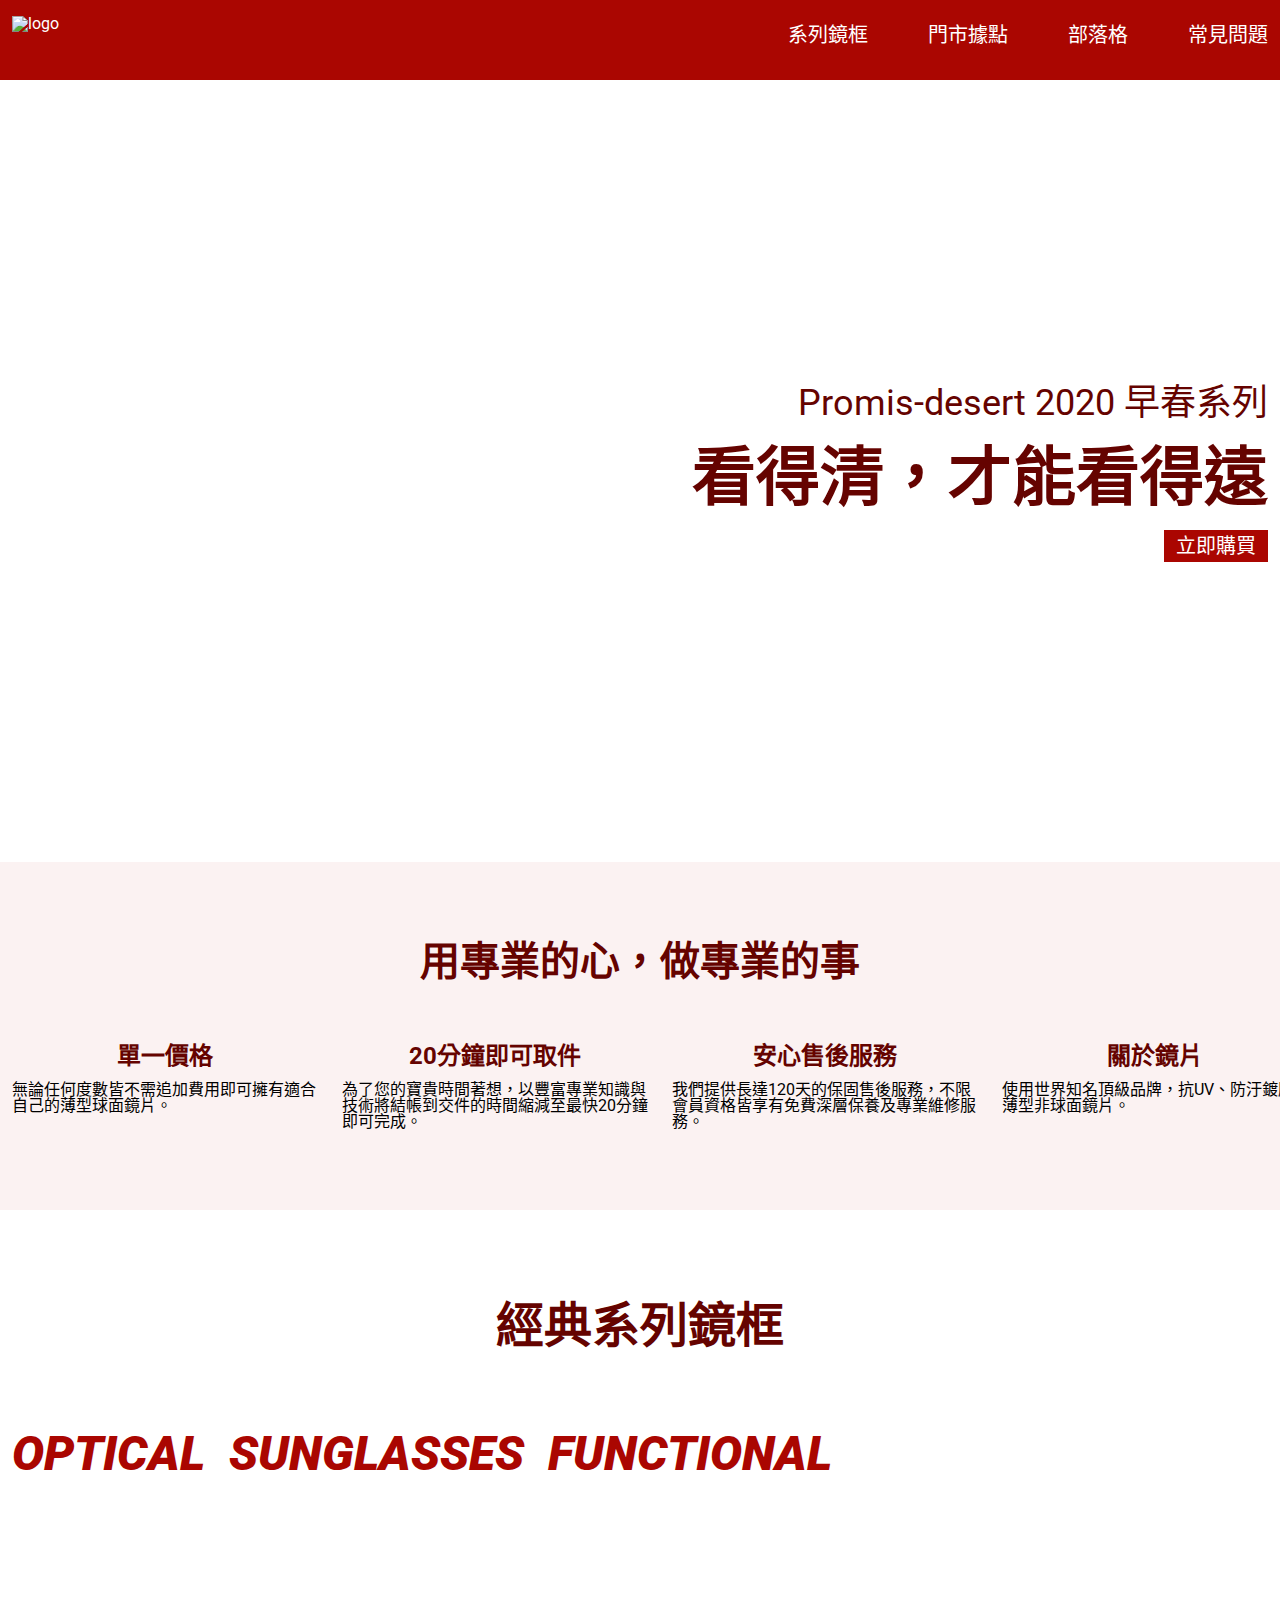
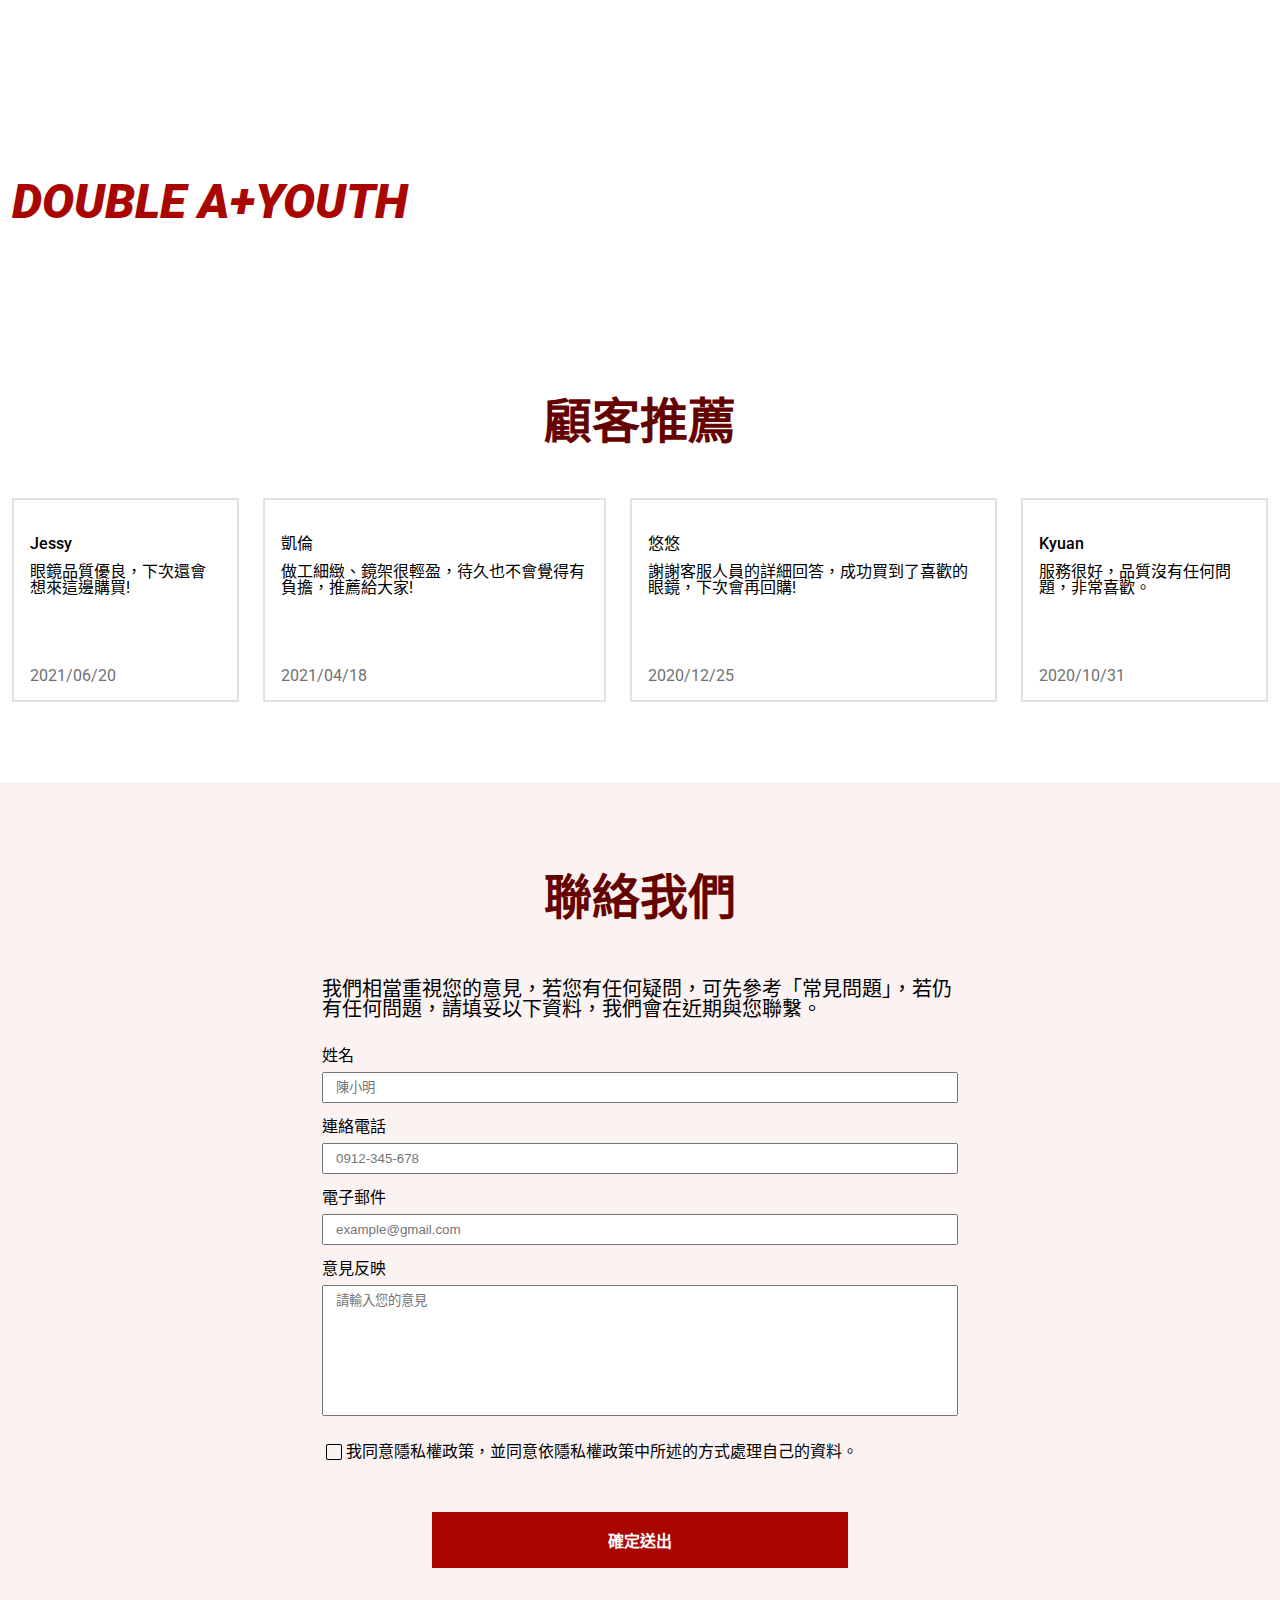
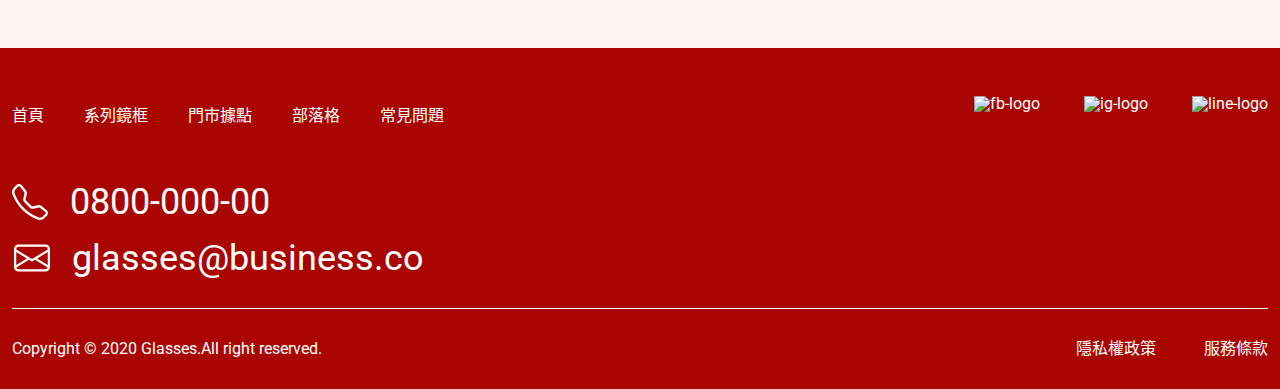
==== commit ac6354e5: "新增環境" ====
--- a/index.html
+++ b/index.html
@@ -34,7 +34,9 @@
         <ul>
             <li class="season-title roboto-regular">Promis-desert 2020 早春系列</li>
             <li class="look-clear roboto-bold">看得清，才能看得遠</li>
+            <div class="purchase-frame">
             <li class="purchase-now roboto-medium"><a href="">立即購買</a></li>
+            </div>
         </ul>
         </div>
     </div>
@@ -73,11 +75,11 @@
                     <img src="https://github.com/hexschool/2022-web-layout-training/blob/main/week3-4/home-section3-1.png?raw=true" alt="">
                     <p class="roboto-black-italic">OPTICAL</p>
                 </li>
-                <li>
+                <li class="functional-card">
                     <img src="https://github.com/hexschool/2022-web-layout-training/blob/main/week3-4/home-section3-2.png?raw=true" alt="">
                     <p class="roboto-black-italic">SUNGLASSES</p>
                 </li>
-                <li>
+                <li class="functional-card">
                     <img src="https://github.com/hexschool/2022-web-layout-training/blob/main/week3-4/home-section3-3.png?raw=true" alt="">
                     <p class="roboto-black-italic">FUNCTIONAL</p>
                 </li>
@@ -145,21 +147,23 @@
             <div class="contact-frame">
             <p>我們相當重視您的意見，若您有任何疑問，可先參考「常見問題」，若仍有任何問題，請填妥以下資料，我們會在近期與您聯繫。</p>
             <form action="#">
-                <label for="fname">姓名</label><br><br>
-                <input type="text" id="name" name="name"><br><br>
-                <label for="lname">連絡電話</label><br><br>
-                <input type="text" id="phone" name="phone"><br><br>
-                <label for="lname">電子郵件</label><br><br>
-                <input type="text" id="email" name="email"><br><br>
-                <label for="lname">意見反映</label><br><br>
-                <input type="text" id="comment" name="comment"><br><br>
-                <div class="d-flex">
+                <label for="name" class="form-label">姓名</label>
+                <input class="form-fill" type="text" id="name" name="name" placeholder="陳小明"><br><br>
+                <label for="phone">連絡電話</label>
+                <input class="form-fill" type="number" id="phone" name="phone" placeholder="0912-345-678"><br><br>
+                <label for="email">電子郵件</label>
+                <input class="form-fill" type="email" id="email" name="email" placeholder="example@gmail.com"><br><br>
+                <label for="lname">意見反映</label>
+                <input class="form-comment" type="text" id="comment" name="comment" placeholder="請輸入您的意見"><br><br>
+                <div class="click-square d-flex">
                 <svg xmlns="http://www.w3.org/2000/svg" width="16" height="16" fill="currentColor" class="bi bi-square" viewBox="0 0 16 16">
                     <path d="M14 1a1 1 0 0 1 1 1v12a1 1 0 0 1-1 1H2a1 1 0 0 1-1-1V2a1 1 0 0 1 1-1zM2 0a2 2 0 0 0-2 2v12a2 2 0 0 0 2 2h12a2 2 0 0 0 2-2V2a2 2 0 0 0-2-2z"/>
                   </svg>
                 <p>我同意隱私權政策，並同意依隱私權政策中所述的方式處理自己的資料。</p>
                 </div>
-                <input type="submit" value="確定送出">
+                <div class="submit-frame">
+                <input class="submit roboto-bold" type="submit" value="確定送出">
+                </div>
               </form>
             </div>
         </div>
@@ -168,11 +172,12 @@
         <div class="container">
             <div class="service-list d-flex">
                 <ul class="list-frame d-flex">
-                    <li>首頁</li>
-                    <li>系列鏡框</li>
-                    <li>門市據點</li>
-                    <li>部落格</li>
-                    <li>常見問題</li>
+                    <li><a href="">首頁</a></li>
+                    <li><a href="">系列鏡框</a></li>
+                    <li><a href="">門市據點</a></li>
+                    <li><a href="">部落格</a></li>
+                    <li><a href="">常見問題</a></li>
+                    <span class="material-symbols-outlined"></span>
                 </ul>
             <div class="socal-icon">
                 <img src="https://github.com/hexschool/2022-web-layout-training/blob/main/week3-4/ic-social-fb.png?raw=true" alt="fb-logo">
@@ -202,8 +207,8 @@
                 </div>
                 <div class="policy">
                     <ul class="d-flex">
-                        <li>隱私權政策</li>
-                        <li>服務條款</li>
+                        <li><a href="">隱私權政策</a></li>
+                        <li><a href="">服務條款</a></li>
                     </ul>
                 </div>
                 </div>
--- a/index.css
+++ b/index.css
@@ -129,6 +129,11 @@
     height: auto;
     vertical-align: middle;
 }
+svg{
+    max-width: 100%;
+    height: auto;
+    vertical-align: middle;
+}
 .body{
     font-family: "Roboto", sans-serif;
     font-weight: 400;
@@ -138,6 +143,9 @@
     text-decoration: none;
     display: inline-block;
     color: inherit;
+}
+a:hover{
+    color: black;
 }
 .d-flex{
     display: flex;
@@ -194,6 +202,10 @@
     font-size: 64px;
     padding: 16px 0;
 }
+.purchase-frame{
+    display: flex;
+    justify-content: end;
+}
 .purchase-now{
     width: 104px;
     display: block;
@@ -301,7 +313,7 @@
     margin-left: -12px;
 }
 .recommendation li{
-    border: 1px solid grey;
+    border: 2px solid #Dee2E6;
     margin-right: 12px;
     margin-left: 12px;
     margin-bottom: 80px;
@@ -335,6 +347,47 @@
 .contact-us p{
     font-size: 20px;
     padding: 5px 0;
+}
+form{
+    margin-top: 24px;
+}
+.form-label{
+    font-size: 16px;
+    padding: 4px 0;
+    margin: 8px 0;
+}
+.form-fill{
+    width: 636px;
+    padding: 6px 12px;
+    margin-top: 8px;
+}
+.form-comment {
+    width: 636px;
+    padding: 6px 12px;
+    padding-bottom: 106px;
+    margin: 8px 0;
+}
+.click-square svg{
+    margin: 4px 4px;
+}
+.click-square p{
+    font-size: 16px;
+    padding: 4px 0;
+    text-align: start;
+}
+.submit-frame{
+    display: block;
+    text-align: center;
+}
+.submit{
+    color: #ffffff;
+    font-size: 16px;
+    width: 416px;
+    padding: 16px 0;
+    background-color: #aa0601;
+    border: #ffffff;
+    margin-top: 48px;
+    margin-bottom: 80px;
 }
 .footer{
     background-color: #aa0601;
@@ -392,6 +445,31 @@
 .policy li{
     padding-right: 48px;
 }
+@media (max-width: 768px){
+    .d-flex{
+        flex-wrap: wrap;
+    }
+    body{
+        padding: 0 36px;
+    }
+    .offical-image{
+        background-image: url("https://github.com/hexschool/2022-web-layout-training/blob/main/week3-4/home-header-sm.png?raw=true");
+    }
+    .functional-card{
+        width: calc(25% -12px);
+    }
+    .design-glass{
+        background-image: url("https://github.com/hexschool/2022-web-layout-training/blob/main/week3-4/index-bg-md.png?raw=true");
+    }
+    .recommendation li{
+        width: 100%;
+    }
+    .icon2{
+        margin-right: 16px;
+        margin-left: 16px;
+    } 
+};
+    
 @media (max-width: 992px){
     .feature-card ul{
         width: calc(50% - 12px);
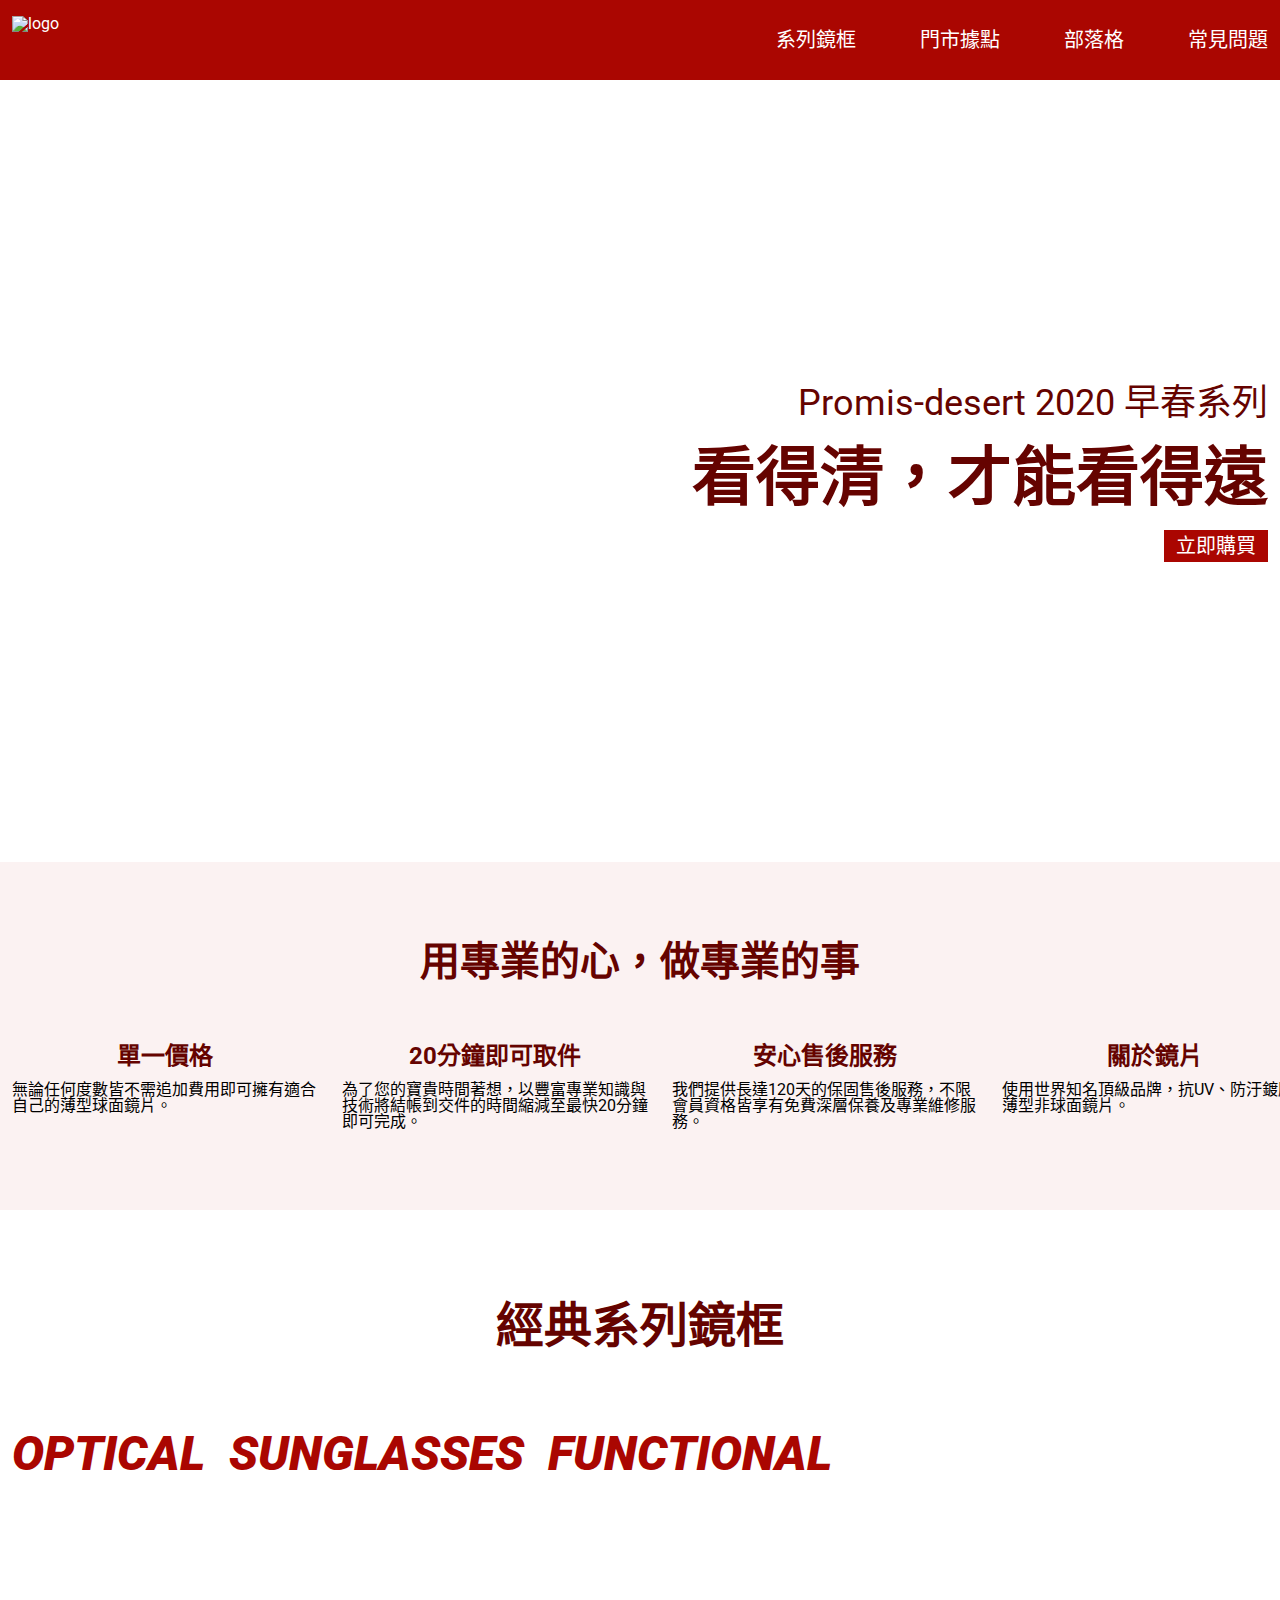
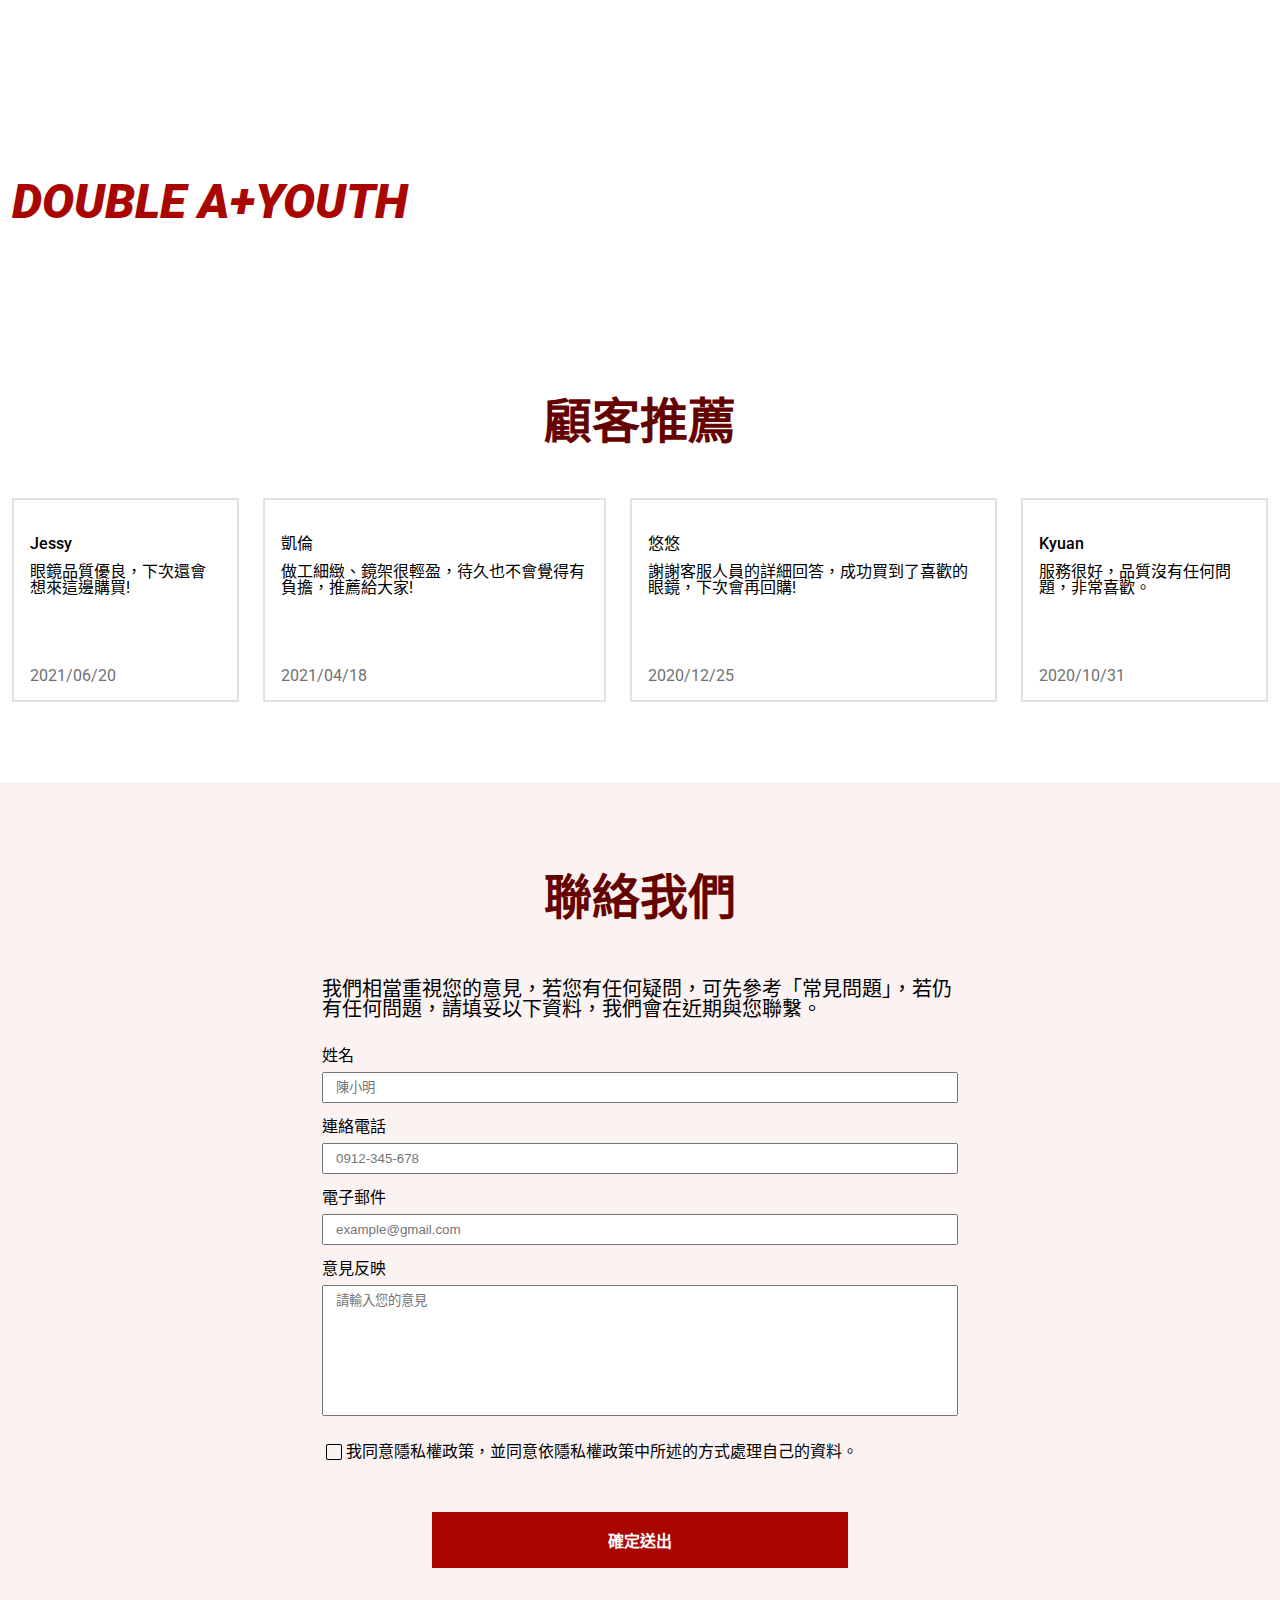
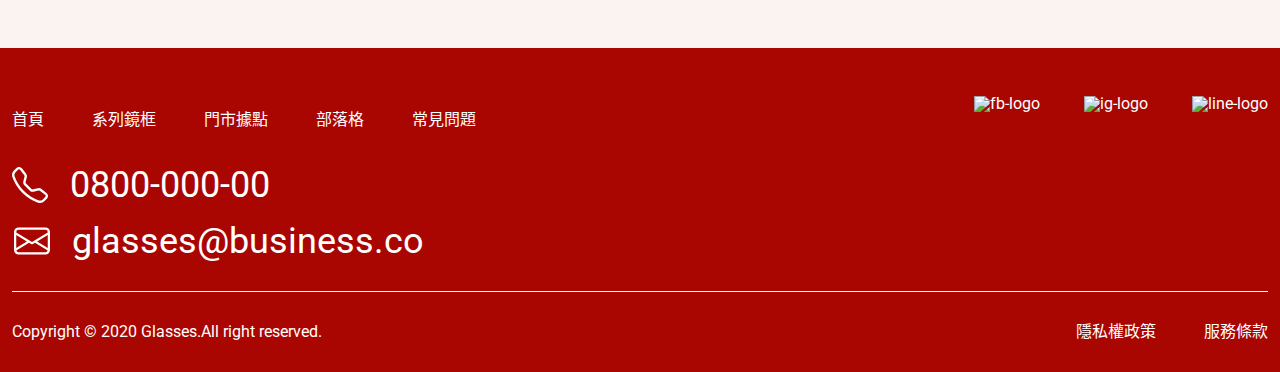
==== commit f4ffe3e4: "新增環境" ====
--- a/index.html
+++ b/index.html
@@ -19,12 +19,12 @@
     <header class="header">
         <div class="container">
         <div class="website-bg d-flex">
-        <img src="https://github.com/hexschool/2022-web-layout-training/blob/main/week3-4/logo-white.png?raw=true" alt="logo">
+        <a href=""><img src="https://github.com/hexschool/2022-web-layout-training/blob/main/week3-4/logo-white.png?raw=true" alt="logo"></a>
         <ul class="big-list d-flex roboto-regular">
-            <li><a href="#">系列鏡框</a></li>
-            <li><a href="#">門市據點</a></li>
-            <li><a href="#">部落格</a></li>
-            <li><a href="#">常見問題</a></li>
+            <li><a href="/page2/page2.html">系列鏡框</a></li>
+            <li><a href="/page5/page5.html">門市據點</a></li>
+            <li><a href="/page8/page8.html">部落格</a></li>
+            <li><a href="/page7/page7.html">常見問題</a></li>
         </ul>
         </div>
         </div>
@@ -177,21 +177,20 @@
                     <li><a href="">門市據點</a></li>
                     <li><a href="">部落格</a></li>
                     <li><a href="">常見問題</a></li>
-                    <span class="material-symbols-outlined"></span>
                 </ul>
             <div class="socal-icon">
-                <img src="https://github.com/hexschool/2022-web-layout-training/blob/main/week3-4/ic-social-fb.png?raw=true" alt="fb-logo">
-                <img class="icon2" src="https://github.com/hexschool/2022-web-layout-training/blob/main/week3-4/ic_social_ig.png?raw=true" alt="ig-logo">
-                <img src="https://github.com/hexschool/2022-web-layout-training/blob/main/week3-4/ic_social_line.png?raw=true" alt="line-logo">
+                <a href=""><img src="https://github.com/hexschool/2022-web-layout-training/blob/main/week3-4/ic-social-fb.png?raw=true" alt="fb-logo"></a>
+                <a href=""><img class="icon2" src="https://github.com/hexschool/2022-web-layout-training/blob/main/week3-4/ic_social_ig.png?raw=true" alt="ig-logo"></a>
+                <a href=""><img src="https://github.com/hexschool/2022-web-layout-training/blob/main/week3-4/ic_social_line.png?raw=true" alt="line-logo"></a>
             </div>
             </div>
             <div class="phone-email">
                 <ul class="phone-frame">
                     <li class="d-flex">
-                        <svg xmlns="http://www.w3.org/2000/svg" width="36" height="36" fill="currentColor" class="bi bi-telephone" viewBox="0 0 16 16">
+                            <svg xmlns="http://www.w3.org/2000/svg" width="36" height="36" fill="currentColor" class="bi bi-telephone" viewBox="0 0 16 16">
                             <path d="M3.654 1.328a.678.678 0 0 0-1.015-.063L1.605 2.3c-.483.484-.661 1.169-.45 1.77a17.6 17.6 0 0 0 4.168 6.608 17.6 17.6 0 0 0 6.608 4.168c.601.211 1.286.033 1.77-.45l1.034-1.034a.678.678 0 0 0-.063-1.015l-2.307-1.794a.68.68 0 0 0-.58-.122l-2.19.547a1.75 1.75 0 0 1-1.657-.459L5.482 8.062a1.75 1.75 0 0 1-.46-1.657l.548-2.19a.68.68 0 0 0-.122-.58zM1.884.511a1.745 1.745 0 0 1 2.612.163L6.29 2.98c.329.423.445.974.315 1.494l-.547 2.19a.68.68 0 0 0 .178.643l2.457 2.457a.68.68 0 0 0 .644.178l2.189-.547a1.75 1.75 0 0 1 1.494.315l2.306 1.794c.829.645.905 1.87.163 2.611l-1.034 1.034c-.74.74-1.846 1.065-2.877.702a18.6 18.6 0 0 1-7.01-4.42 18.6 18.6 0 0 1-4.42-7.009c-.362-1.03-.037-2.137.703-2.877z"/>
-                          </svg>
-                        <p>0800-000-00</p>
+                            </svg>
+                            <p>0800-000-00</p>
                     </li>
                     <li class="email-frame d-flex">
                         <svg xmlns="http://www.w3.org/2000/svg" width="40" height="32" fill="currentColor" class="bi bi-envelope" viewBox="0 0 16 16">
--- a/index.css
+++ b/index.css
@@ -175,12 +175,13 @@
 .big-list{
     padding: 25px 0px;
     font-size: 20px;
-    margin-right: -30px;
-    margin-left: -30px;
+    line-height: 1.5;
+    margin-right: -32px;
+    margin-left: -32px;
 }
 .big-list li{
-    padding-right: 30px;
-    padding-left: 30px;
+    margin-right: 32px;
+    margin-left: 32px;
 }
 .offical-image{
     background-image: url("https://github.com/hexschool/2022-web-layout-training/blob/main/week3-4/home-header.png?raw=true");
@@ -397,13 +398,15 @@
     justify-content: space-between;
 }
 .list-frame{
-    margin-right: -20px;
-    margin-left: -20px;
+    margin-right: -24px;
+    margin-left: -24px;
 }
 .list-frame li{
-    padding: 60px 0;
-    padding-right: 20px;
-    padding-left: 20px;
+    line-height: 1.5;
+    margin-top: 60px;
+    margin-bottom: 35px;
+    margin-right: 24px;
+    margin-left: 24px;
 }
 .icon2{
     margin-right: 40px;
@@ -445,6 +448,11 @@
 .policy li{
     padding-right: 48px;
 }
+@media (max-width: 992px){
+    .feature-card ul{
+        width: calc(50% - 12px);
+    }
+}
 @media (max-width: 768px){
     .d-flex{
         flex-wrap: wrap;
@@ -456,22 +464,46 @@
         background-image: url("https://github.com/hexschool/2022-web-layout-training/blob/main/week3-4/home-header-sm.png?raw=true");
     }
     .functional-card{
-        width: calc(25% -12px);
+        width: calc(50% -12px);
     }
     .design-glass{
         background-image: url("https://github.com/hexschool/2022-web-layout-training/blob/main/week3-4/index-bg-md.png?raw=true");
     }
     .recommendation li{
-        width: 100%;
+        width: calc(50% -12px);
     }
     .icon2{
         margin-right: 16px;
         margin-left: 16px;
     } 
 };
-    
-@media (max-width: 992px){
-    .feature-card ul{
-        width: calc(50% - 12px);
-    }
-}
+@media (max-width: 375px){
+    body{
+        padding: 0 14px;
+    }
+    .big-list li{
+        border: 1px solid white;
+    }
+    .list-frame li{
+        display: none;
+    }
+    .contact-frame{
+        width: 348px;
+    }
+    .contact-us p{
+        font-size: 16px;
+    }
+    .form-fill{
+        width: 348px;
+    }
+    .form-comment {
+        width: 348px;
+    }
+    .socal-icon img{
+        width: 24px;
+    }
+    .icon2{
+        margin-right: 8px;
+        margin-left: 8px;
+    } 
+}
